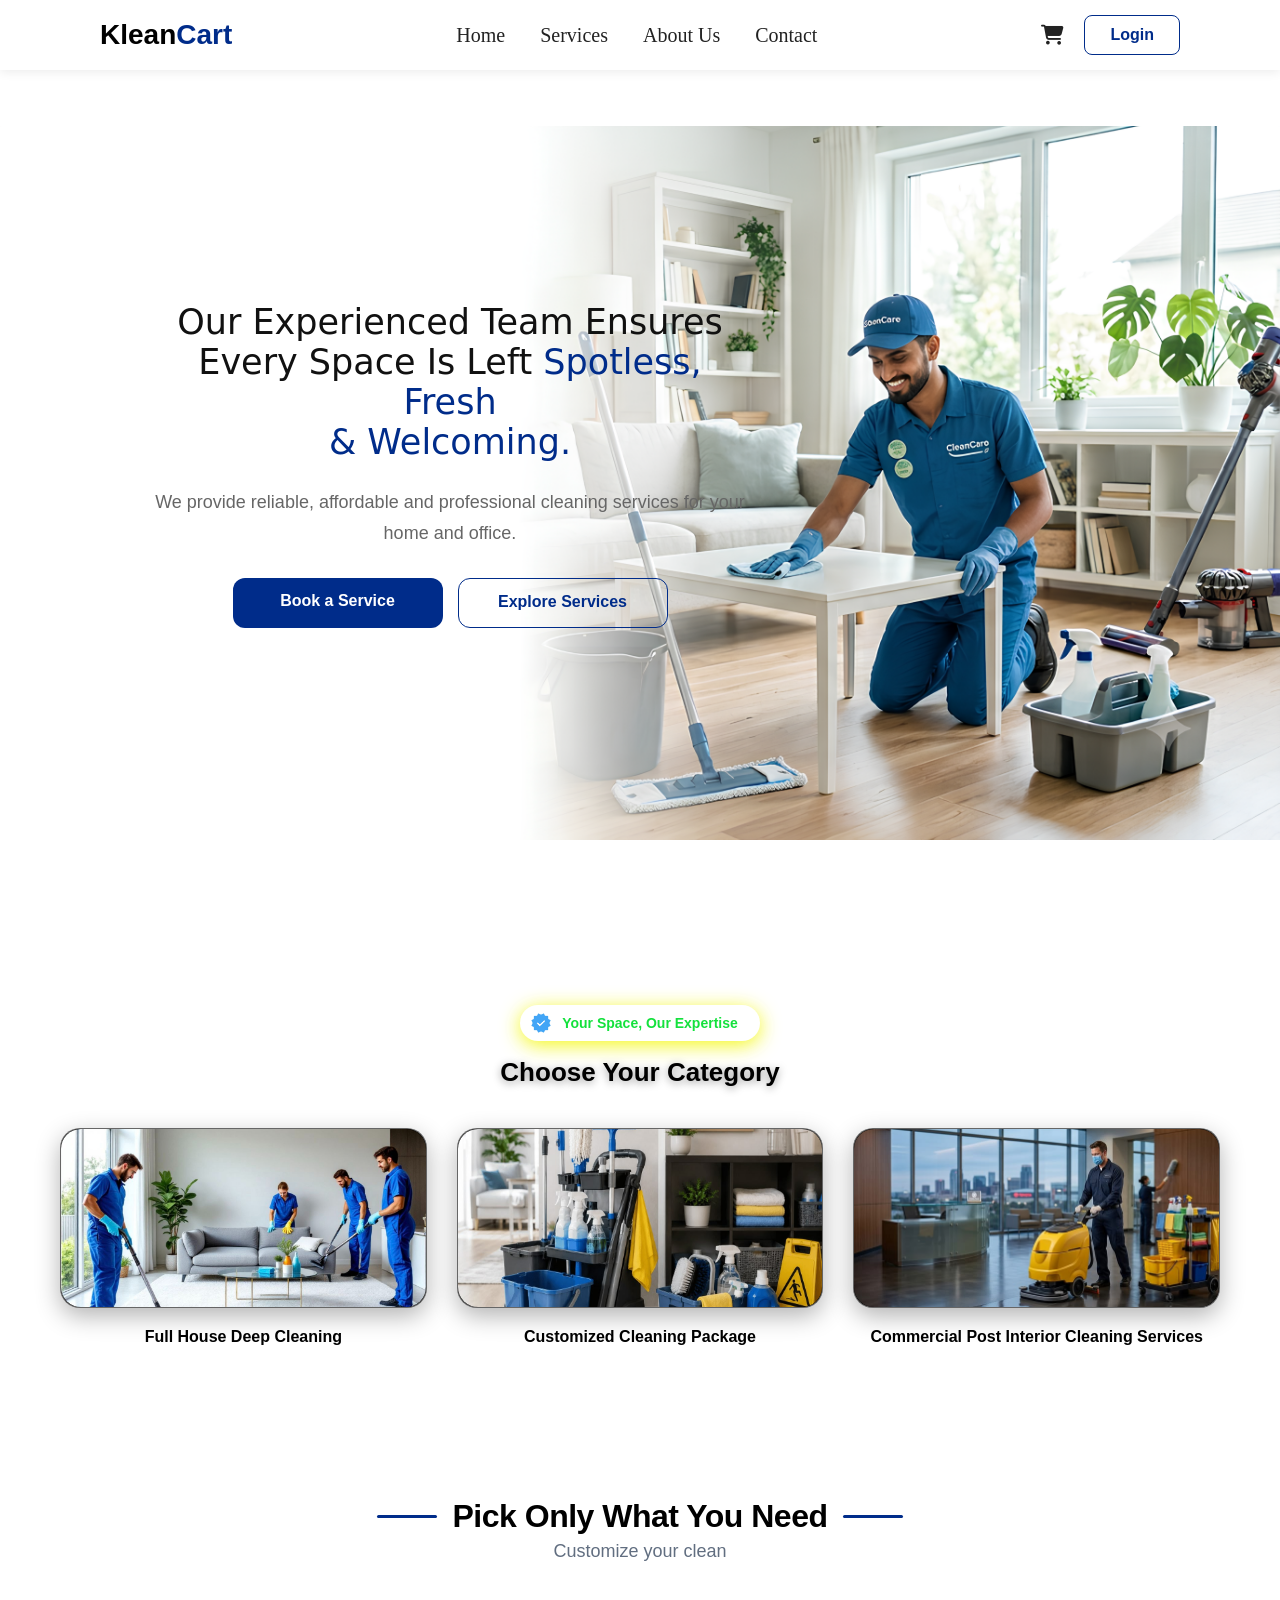
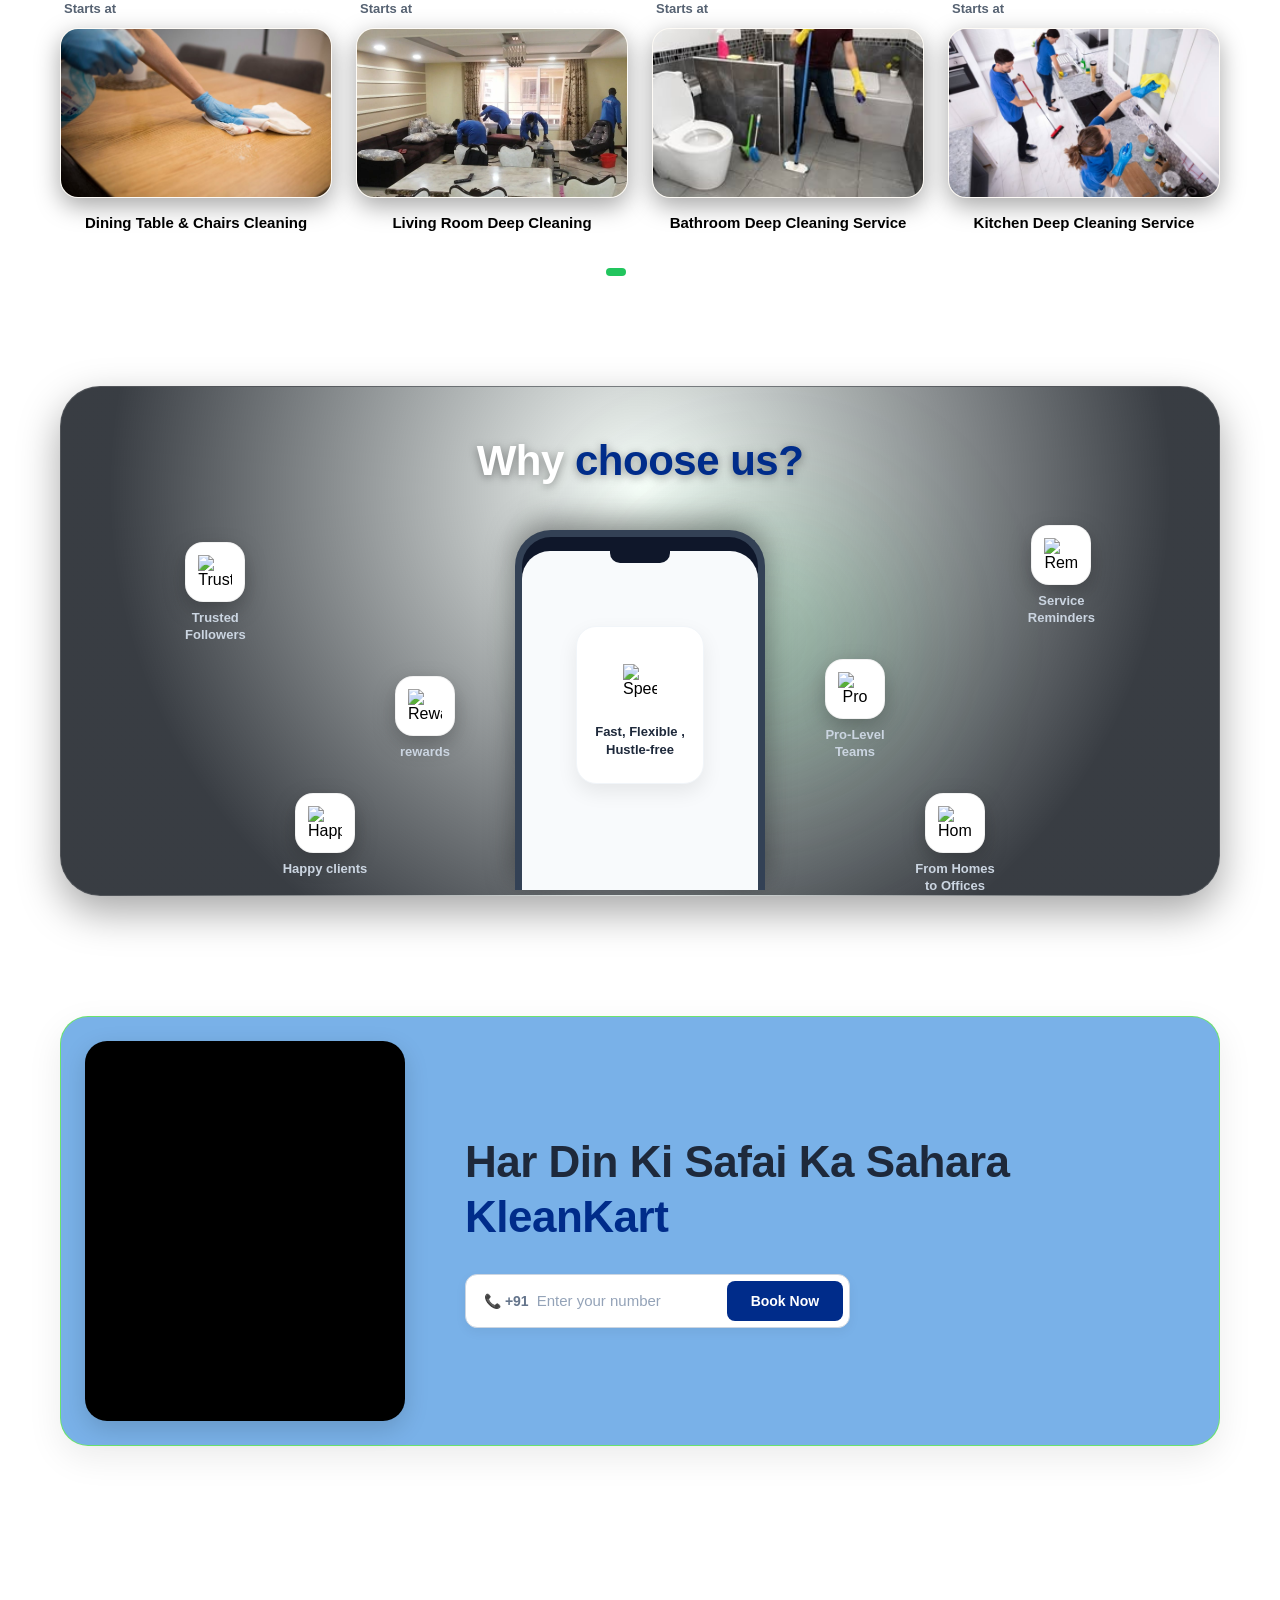
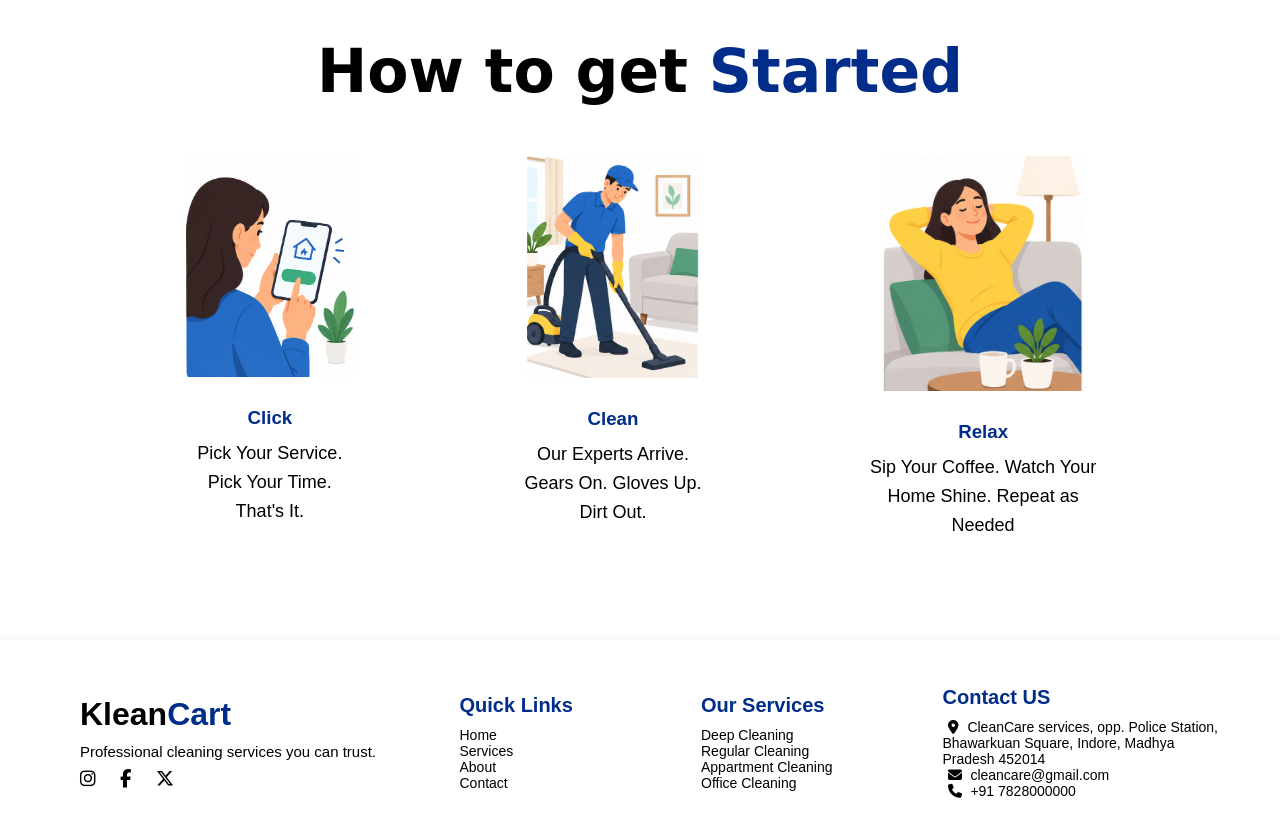
==== index.html @ 83149fca "Project" ====
<!DOCTYPE html>
<html lang="en">

<head>
    <meta charset="UTF-8">
    <meta name="viewport" content="width=device-width, initial-scale=1.0">
    <title>Cleaning Service</title>
    <link rel="stylesheet" href="header.css">
    <link rel="stylesheet" href="loginf.css">
    <link rel="stylesheet" href="hero.css">
    <link rel="stylesheet" href="more.css">
    <link rel="stylesheet" href="https://cdnjs.cloudflare.com/ajax/libs/font-awesome/6.5.2/css/all.min.css">
</head>

<body>
    <header>
        <div class="navbar">

            <a href="index.html">
                <div class="logo">Klean<span>Cart</span> </div>
            </a>


            <nav>
                <a href="#home">Home</a>
                <div class="services-menu">
                    <a href="#">Services</a>

                    <div class="dropdown">
                        <a href="services.html?category=fullhouse">Full House Deep Cleaning</a>
                        <a href="services.html?category=customized">Customised Cleaning Package</a>
                        <a href="services.html?category=commercial">Commercial Space Cleaning</a>
                    </div>
                </div>
                <a href="#">About Us</a>
                <a href="#why-choose">Contact</a>
            </nav>

            <div class="nav-right">
                <a href="cart.html" class="cart">
                    <i class="fa-solid fa-cart-shopping"></i>
                </a>
                <button class="nav-login" id="openLoginBtn" type="button">
                    Login
                </button>
            </div>
            <button class="menu-btn">
                <i class="fa-solid fa-bars"></i>
            </button>
        </div>
    </header>


    <main>
        <section class="hero" id="home">

            <div class="hero-content">
                <h1>
                    Our Experienced Team Ensures
                    <br>
                    Every Space Is Left <span>Spotless, Fresh
                        <br>& Welcoming.</span>
                </h1>

                <p class="hero-description">
                    We provide reliable, affordable and professional
                    cleaning services for your home and office.
                </p>

                <div class="hero-buttons">
                    <a href="#pick-sec" class="primary-btn"> Book a Service </a>
                    <a href="#" class="secondary-btn"> Explore Services </a>
                </div>
            </div>

            <!-- <div class="hero-image">
                <img src="Photos/herof.jpg.jpeg" alt="Professional cleaning service">
            </div> -->
        </section>

        <!-- Choose category -->
        <section class="category-sec container">
            <!-- badge -->
            <div class="badge">
                <img src="image.png" alt="Verified Badge" class="badge-icon-img">
                <span>Your Space, Our Expertise</span>
            </div>

            <h3 class="subtitle">Choose Your Category</h3>
            <!-- category items -->
            <div class="category-grid">

                <!-- Card 1 -->
                <a href="services.html" class="cat-card-link">
                    <div class="cat-card">
                        <div class="cat-media flex-center">
                            <img src="houseclean.jpg" alt="Full House Deep Cleaning">
                        </div>
                        <h4>Full House Deep Cleaning</h4>

                    </div>
                </a>

                <!-- Card 2 -->
                <a href="services.html?category=customized" class="cat-card-link">
                    <div class="cat-card">
                        <div class="cat-media flex-center">
                            <img src="cleaningpackage.jpg" alt="Customized Cleaning Package">
                        </div>
                        <h4>Customized Cleaning Package</h4>
                    </div>
                </a>


                <!-- Card 3 -->
                <a href="services.html?category=commercial" class="cat-card-link">
                    <div class="cat-card">
                        <div class="cat-media flex-center">
                            <img src="commercial cleaning.jpg" alt="Commercial Post Interior Cleaning Services">
                        </div>
                        <h4>Commercial Post Interior Cleaning Services</h4>
                    </div>
            </div>
            </a>
        </section>

        <section class="pick-section" id="pick-sec">
            <!-- Header with Green Lines -->
            <div class="pick-title-wrapper">
                <span class="green-line"></span>
                <h2>Pick Only What You Need</h2>
                <span class="green-line"></span>
            </div>
            <p class="pick-subtitle">Customize your clean</p>

            <!-- 4 Cards Row (Fixed Grid) -->
            <div class="pick-cards-container">
                <!-- Card 1 -->
                <div class="pick-box">
                    <div class="pick-price-row">
                        <span class="starts-text">Starts at</span>
                        <span class="price-val">₹ 250.00</span>
                    </div>
                    <div class="pick-thumb">
                        <img src="dining table clean.jpg" alt="Dining Table & Chairs Cleaning">
                    </div>
                    <h4>Dining Table &amp; Chairs Cleaning</h4>
                </div>

                <!-- Card 2 -->
                <div class="pick-box">
                    <div class="pick-price-row">
                        <span class="starts-text">Starts at</span>
                        <span class="price-val">₹ 1099.00</span>
                    </div>
                    <div class="pick-thumb">
                        <img src="Living room Deep Cleaning (Only For Flats).jpg" alt="Living Room Deep Cleaning">
                    </div>
                    <h4>Living Room Deep Cleaning</h4>
                </div>

                <!-- Card 3 -->
                <div class="pick-box">
                    <div class="pick-price-row">
                        <span class="starts-text">Starts at</span>
                        <span class="price-val">₹ 499.00</span>
                    </div>
                    <div class="pick-thumb">
                        <img src="Bathroom Deep Cleaning Service.jpg" alt="Bathroom Deep Cleaning">
                    </div>
                    <h4>Bathroom Deep Cleaning Service</h4>
                </div>

                <!-- Card 4 -->
                <div class="pick-box">
                    <div class="pick-price-row">
                        <span class="starts-text">Starts at</span>
                        <span class="price-val">₹ 1249.00</span>
                    </div>
                    <div class="pick-thumb">
                        <img src="Kitchen Deep Cleaning Service.jpg" alt="Kitchen Deep Cleaning">
                    </div>
                    <h4>Kitchen Deep Cleaning Service</h4>
                </div>

            </div>

            <!-- Center Pagination Dots -->
            <div class="pick-pagination">
                <span class="p-dot active"></span>
                <span class="p-dot"></span>
                <span class="p-dot"></span>
                <span class="p-dot"></span>
            </div>
        </section>
        <!-- Service Selection Popup -->

        <div class="service-card-back" id="serviceModal">
            <div class="service-modal">

                <button class="card-close" id="closeServiceModal" aria-label="Close popup">
                    &times;
                </button>

                <h2 id="modalServiceTitle">Service Name</h2>

                <div class="service-options" id="serviceOptions">
                    <!-- Options will be added using JavaScript -->
                </div>

            </div>
        </div>
        
        <!-- SECTION WHY CHOOSE US -->
        <section class="why-choose-sec container">
            <div class="why-arch-box">
                <!-- Main Heading -->
                <h2 class="why-title">Why <span class="green-txt">choose us?</span></h2>

                <!-- Interactive Showcase Area -->
                <div class="why-display-wrapper">
                    <!-- Left Side Floating Items -->
                    <div class="why-side left-side">
                        <div class="feature-pill pos-l1">
                            <div class="icon-sq">
                                <img src="https://img.icons8.com/color/96/guarantee.png" alt="Trusted">
                            </div>
                            <span>Trusted<br>Followers</span>
                        </div>

                        <div class="feature-pill pos-l2">
                            <div class="icon-sq">
                                <img src="https://img.icons8.com/color/96/gift.png" alt="Rewards">
                            </div>
                            <span>rewards</span>
                        </div>

                        <div class="feature-pill pos-l3">
                            <div class="icon-sq">
                                <img src="https://img.icons8.com/color/96/happy.png" alt="Happy Clients">
                            </div>
                            <span>Happy clients</span>
                        </div>
                    </div>

                    <!-- Center Phone Mockup -->
                    <div class="center-phone-mockup">
                        <div class="phone-screen">
                            <div class="phone-notch"></div>
                            <div class="phone-inner-card">
                                <div class="icon-sq center-ico">
                                    <img src="https://img.icons8.com/color/96/timer.png" alt="Speed">
                                </div>
                                <p class="phone-card-txt">Fast, Flexible ,<br>Hustle-free</p>
                            </div>
                        </div>
                    </div>

                    <!-- Right Side Floating Items -->
                    <div class="why-side right-side">
                        <div class="feature-pill pos-r1">
                            <div class="icon-sq">
                                <img src="https://img.icons8.com/color/96/alarm.png" alt="Reminders">
                            </div>
                            <span>Service<br>Reminders</span>
                        </div>

                        <div class="feature-pill pos-r2">
                            <div class="icon-sq">
                                <img src="https://img.icons8.com/color/96/conference-call.png" alt="Pro Teams">
                            </div>
                            <span>Pro-Level<br>Teams</span>
                        </div>

                        <div class="feature-pill pos-r3">
                            <div class="icon-sq">
                                <img src="https://img.icons8.com/color/96/company.png" alt="Homes & Offices">
                            </div>
                            <span>From Homes<br>to Offices</span>
                        </div>
                    </div>
                </div>
            </div>
        </section>

        <section class="lead-banner-sec container">
            <div class="lead-card" id="why-choose">
                <!-- Left Video / Media Box -->
                <div class="lead-video-box">
                    <!-- Video tag ready: apna video link 'src' me daal dena -->
                    <video class="lead-video" autoplay loop muted playsinline>
                        <source src="deep clean video.mp4" type="video/mp4">
                    </video>

                </div>

                <!-- Right Content & Form -->
                <div class="lead-content">
                    <h2 class="lead-heading">
                        Har Din Ki Safai Ka Sahara<br>
                        <span class="brand-highlight">KleanKart</span>
                    </h2>

                    <!-- Phone Number Input Bar -->
                    <form class="lead-phone-form" onsubmit="event.preventDefault();">
                        <div class="input-wrap">
                            <span class="phone-prefix">📞 +91</span>
                            <input type="tel" placeholder="Enter your number" maxlength="10" required>
                        </div>
                        <button type="submit" class="lead-book-btn">Book Now</button>
                    </form>
                </div>
            </div>
        </section>

        <section class="demo">
            <div class="demo-head">
                <h2>How to get <span>Started</span></h2>
            </div>

            <div class="demo-imgs">
                <div class="demo-card">
                    <div class="demo-img">
                        <img src="Photos/demo-image1.png" alt="Click">
                    </div>
                    <h3>
                        Click
                    </h3>
                    <p>Pick Your Service. Pick Your Time. That's It.</p>
                </div>

                <div class="demo-card">
                    <div class="demo-img">
                        <img src="Photos/demo-image2.png" alt="Klean">
                    </div>

                    <h3>Clean</h3>
                    <p>Our Experts Arrive. Gears On. Gloves Up. Dirt Out.</p>
                </div>

                <div class="demo-card">
                    <div class="demo-img">
                        <img src="Photos/demo-image3.png" alt="Relax">
                    </div>

                    <h3>Relax</h3>
                    <p>Sip Your Coffee. Watch Your Home Shine. Repeat as Needed</p>
                </div>
            </div>
        </section>
    </main>

    <footer id="footer">
        <div class="par-log">
            <div class="logo">Klean<span>Cart</span></div>
            <p>Professional cleaning services you can trust.</p>

            <i class="fa-brands fa-instagram"></i>
            <i class="fa-brands fa-facebook-f"></i>
            <i class="fa-brands fa-x-twitter"></i>
        </div>

        <div class="quick-links">
            <h3>Quick Links</h3>
            <ul class="footer-links">
                <li ><a href="#home">Home</a></li>
                <li><a href="#services">Services</a></li>
                <li><a href="#about">About</a></li>
                <li><a href="#why-choose">Contact</a></li>
            </ul>
        </div>
        <div class="our-services">
            <h3>Our Services</h3>
            <ul class="footer-links">
                <li><a href="#deepcleaning">Deep Cleaning</a></li>
                <li><a href="#Regular">Regular Cleaning</a></li>
                <li><a href="#appartment">Appartment Cleaning</a></li>
                <li><a href="#office">Office Cleaning</a></li>
            </ul>
        </div>
        <div class="contact-us">
            <h3>Contact US</h3>
            <p></p>
            <ul class="footer-links">
                <li> <i class="fa-solid fa-location-dot"></i> CleanCare services, opp. Police Station,
                    Bhawarkuan Square, Indore, Madhya Pradesh 452014</li>
                <li> <i class="fa-solid fa-envelope"></i> cleancare@gmail.com</li>

                <li> <i class="fa-solid fa-phone"></i> +91 7828000000</li>
            </ul>

        </div>
    </footer>

    <!-- LOGIN WINDOW WILL BE LOADED HERE -->
    <div id="loginContainer"></div>

    <script src="script.js
    "></script>
    <!-- LOGIN JAVASCRIPT -->
    <script>

        const openLoginBtn =
            document.getElementById("openLoginBtn");

        const loginContainer =
            document.getElementById("loginContainer");


        // LOAD LOGIN HTML
        fetch("loginf.html")
            .then(response => response.text())
            .then(data => {

                loginContainer.innerHTML = data;

                setupLogin();

            })
            .catch(error => {

                console.error(
                    "Error loading login:",
                    error
                );

            });


        // LOGIN FUNCTIONS
        function setupLogin() {

            const loginOverlay =
                document.getElementById("loginOverlay");

            const loginPopup =
                document.getElementById("loginPopup");

            const closeLoginBtn =
                document.getElementById("closeLoginBtn");


            // OPEN LOGIN
            openLoginBtn.addEventListener("click", function () {

                loginOverlay.style.display = "block";

                loginPopup.style.display = "block";

            });

            // CLOSE LOGIN
            closeLoginBtn.addEventListener("click", function () {

                loginOverlay.style.display = "none";

                loginPopup.style.display = "none";

            });

            // CLICK OUTSIDE TO CLOSE
            loginOverlay.addEventListener("click", function () {

                loginOverlay.style.display = "none";

                loginPopup.style.display = "none";

            });

        }

    </script>

    <script src="servicescard.js"></script>
</body>

</html>
---- header.css ----
* {
    padding: 0px;
    margin: 0px;
    box-sizing: border-box;
}
a {
    text-decoration: none;
}
body {
    font-family: sans-serif;
    background-color: white;
}
html {
    scroll-behavior: smooth;
}

main {
    margin-top: 70px;
}
.navbar {
    position: fixed;
    top: 0;
    width: 100%;
    height: 70px;
    display: flex;
    justify-content: space-between;
    align-items:center;
    font-size: 1.25rem;
    padding: 0 100px;
    box-shadow: 0 2px 10px rgba(0, 0, 0, 0.08);
    z-index: 1000;
    background-color: white;
}
.logo span {
    color: #002c8a;
}

nav {
    display: flex;
    gap: 35px;
}

.logo {
    color: black;
    font-size: 1.75rem;
    font-weight: bold;
}

nav a, .login {
    text-decoration: none;
    color: #222;
    font-family: calibri;
    font-weight: 500;
}

.nav-right {
    display: flex;
    gap: 20px;
    text-decoration: none;
    align-items: center;
}


.services-menu {
    position: relative;
}

.services-menu>a {
    display: block;
}

.dropdown {
    position: absolute;
    top: 100%;
    left: 0;
    width: 200px;
    background-color: white;
    padding: 10px 0;
    box-shadow: 0 5px 15px rgba(0, 0, 0, 0.15);
    border-radius: 6px;
    display: none;
    z-index: 100;
}

.dropdown a {
    display: block;
    padding: 10px 15px;
    color: #222;
    text-decoration: none;
}

.dropdown a:hover {
    background-color: #f5f5f5;
}

.services-menu:hover .dropdown {
    display: block;
}

.cart {
    position: relative;
    text-decoration: none;
    color: #222;
    font-size: 20px;
    display: flex;
    align-items: center;
}

.menu-btn {
    display: none;
    border: none;
    background: none;
    font-size: 24px;
    cursor: pointer;
}

.mobile-menu {
    display: none;
}

.mobile-menu.active {
    display: flex;
}

@media (max-width: 768px) {

    .navbar {
        padding: 0 5%;
    }

    nav,
    .nav-right {
        display: none;
    }

    .menu-btn {
        display: block;
    }
    
    .mobile-menu {
        display: none;
        flex-direction: column;
        gap: 0;
        padding: 10px 5% 25px;
        background-color: white;
    }

    .mobile-menu.active {
        display: flex;
    }

    .mobile-menu a {
        text-decoration: none;
        color: #222;
        font-size: 16px;
        padding: 12px 0;
    }

    .mobile-book-btn {
        background-color: #16a085;
        color: white !important;
        padding: 12px 20px !important;
        border-radius: 6px;
        text-align: center;
        margin-top: 8px;
    }
}

.nav-login {
    padding: 10px 25px;

    border: 1px solid #002c8a;

    border-radius: 8px;

    background: transparent;

    color: #002c8a;

    font-size: 16px;

    font-weight: 600;

    cursor: pointer;
}

.nav-login:hover {
    background: #002c8a;
    color: white;
}
---- loginf.css ----
.login-overlay {
    position: fixed;
    top: 0;
    left: 0;
    width: 100%;
    height: 100%;
    background: rgba(0, 0, 0, 0.40);
    display: none;
    z-index: 9998;
}

.login-popup {
    position: fixed;
    top: 50%;
    left: 50%;
    transform: translate(-50%, -50%);
    width: 400px;
    max-width: calc(100% - 30px);
    padding: 35px;
    background: #ffffff;
    border-radius: 18px;
    box-shadow: 0 25px 70px rgba(0, 0, 0, 0.35);
    display: none;
    z-index: 9999;
    box-sizing: border-box;
}


.login-close {
    position: absolute;
    top: 12px;
    right: 16px;
    width: 35px;
    height: 35px;
    border: none;
    background: transparent;
    color: #777;
    font-size: 30px;
    line-height: 35px;
    cursor: pointer;
}

.login-close:hover {
    color: #111;
}

.login-title {
    text-align: center;
    margin-bottom: 25px;
}

.login-title h2 {
    margin: 0 0 8px;
    color: #132330;
    font-size: 28px;
}

.login-title p {
    margin: 0;
    color: #777;
    font-size: 14px;
}

.login-field {
    margin-bottom: 18px;
}

.login-field label {
    display: block;
    margin-bottom: 7px;
    color: #263746;
    font-size: 14px;
    font-weight: 600;
}

.login-field input {
    width: 100%;
    box-sizing: border-box;
    padding: 13px 14px;
    border: 1px solid #d9dfe3;
    border-radius: 8px;
    background: #ffffff;
    color: #222;
    font-size: 15px;
    outline: none;
}

.login-field input:focus {
    border-color: #002c8a;
    box-shadow: 0 0 0 3px rgba(25, 169, 116, 0.12);
}

.login-options {
    display: flex;
    justify-content: space-between;
    align-items: center;
    margin-bottom: 22px;
    font-size: 13px;
}

.login-options label {
    color: #555;
}

.login-options a {
    color: #002c8a;
    text-decoration: none;
}

.login-options a:hover {
    text-decoration: underline;
}

.login-submit {
    width: 100%;
    padding: 13px;
    border: none;
    border-radius: 8px;
    background: #002c8a;
    color: white;
    font-size: 16px;
    font-weight: 600;
    cursor: pointer;
    transition: 0.2s;
}

.login-submit:hover {
    background: #002c8a;
    transform: translateY(-1px);
}

.login-signup {
    margin-top: 22px;
    text-align: center;
    color: #777;
    font-size: 14px;
}

.login-signup a {
    color: #002c8a;
    font-weight: 600;
    text-decoration: none;
}

.login-signup a:hover {
    text-decoration: underline;
}

@media (max-width: 500px) {
    .login-popup {
        width: calc(100% - 30px);
        padding: 30px 25px;
    }

    .login-title h2 {
        font-size: 24px;
    }

    .login-options {
        flex-direction: column;
        align-items: flex-start;
        gap: 10px;
    }
}
---- hero.css ----
.hero {
    min-height: calc(100vh - 75px);
    display: flex;
    align-items: center;
    justify-content: left;
    padding: 0;
    padding-left: 150px;
    gap: 50px;

    scroll-margin-top: 70px;
    background-image: url("homebg.png");
    background-repeat: no-repeat;
    background-position: right;
    background-size: contain
}

.hero-content {
    flex: 1;
    max-width: 600px;
}


.hero h1 {
    font-size: 35px;
    font-weight:500;
    color: #111;
    margin-bottom: 25px;
    font-family: Manrope, system-ui, -apple-system, sans-serif;
    text-align: center;
}

.hero h1 span {
    display: inline;
    color:#002c8a
}

.hero-description {
    font-size: 18px;
    line-height: 1.7;
    color: #666;
    text-align: center;
    margin-bottom: 30px;
}

.hero-buttons {
    display: flex;
    gap: 15px;
    margin-bottom: 35px;
    justify-content: center;
}

.primary-btn {
    text-decoration: none;
    background-color: #002c8a;
    color: white;
    padding: 14px 25px;
    border-radius: 12px;
    font-weight: 600;
    width: 210px;
    height: 50px;
    text-align: center;
}

.secondary-btn {
    text-decoration: none;
    color: #002c8a;
    border: 1px solid #002c8a;
    padding: 14px 25px;
    border-radius: 12px;
    font-weight: 600;
    width: 210px;
    height: 50px;
    text-align: center;
}

.primary-btn:hover {
    background-color: #234a9e;;
}



.hero-image img {
    width: 100%;
    height: 600px;
    object-fit:contain;
    border-radius: 20px;
}

/* Category section */
.category-sec {
    text-align: center;
    margin: 110px auto 120px auto;
    max-width: 1200px;
    padding: 0 20px;
}
/* Yellow Badge */
.badge{
    display: inline-flex;
    align-items: center;
    gap: 10px;
    background-color: linear-gradient(135deg, #ffea9f, #ffd54f);
    color: #13e13c;
    font-size: 14px;
    font-weight: 800;
    padding: 7px 22px 7px 10px;
    border-radius: 40px;
    margin-bottom: 16px;
    box-shadow: 0 4px 20px rgba(243, 247, 7, 0.938);
    transition: transform 0.25s var(--smooth-bezier);
    cursor: default;
}
/* .badge:hover{
    transform: translateY(-3px);
} */
.badge-icon-img{
    display: inline-flex;
    justify-content: center;
    align-items: center;
    width: 22px;
    height: 22px;
    background-color: #1b633e;
    color: #ffffff;
    border-radius: 50%;
    font-size: 12px;
    font-weight: 900;
}

.subtitle{
    font-size: 26px;
    font-weight: 700;
    color: black;
    margin-bottom: 40px;
    text-shadow: 0 2px 8px rgba(0, 0, 0, 0.4);
}

/* Grid Layout (3 Equal Columns) */
.category-grid{
    display: grid;
    grid-template-columns:repeat(3, 1fr);
    gap: 30px;
}
.cat-card{
    cursor: pointer;
    text-align: center;
    transition: transform 0.35s cubic-bezier(0.25, 1, 0.5, 1);
}

/* Rounded Box for Icon */
.cat-media{
    width: 100%;
    height: 180px;
    background: #000000; /* Soft warm background like original site */
    border-radius: 20px;
    display: flex;
    align-items: center;
    justify-content: center;
    border: 1px solid rgba(255, 255, 255, 0.4);
    box-shadow: 0 8px 24px rgba(0, 0, 0, 0.3);
    transition: all 0.35s cubic-bezier(0.25, 1, 0.5, 1);
}
.cat-media img {
    width: 100%;
    height: 100%;
    object-fit: cover;          /* Pura box fill hoga */
    object-position: center;
    border-radius: 20px;
    display: block;
    transition: transform 0.4s cubic-bezier(0.25, 1, 0.5, 1);
}

/* Category Hover Effects */
.cat-card:hover .cat-media {
    transform: translateY(-8px);
    background: var(--glass-card-hover);
    border-color: var(--glass-border-hover);
    box-shadow: var(--shadow-dark), var(--shadow-glow);
}
.cat-card:hover .cat-media img {
    transform: scale(1.12);
}
.cat-card h4 {
    margin-top: 18px;
    font-size: 16px;
    font-weight: 700;
    color: black;
    line-height: 1.4;
    transition: color 0.25s ease;
}

.cat-card:hover h4 {
    color: var(--primary-green);
}
@media (max-width: 850px) {
    .category-grid {
        grid-template-columns: 1fr;
        max-width: 380px;
        margin: 0 auto;
    }
}


/* Pick What You Need */
.pick-section {
    max-width: 1200px;
    /* margin: 100px auto 80px auto; */
    margin: 150px auto 110px auto;
    padding: 0 20px;
    text-align: center;
}

/* Title with centered green lines */
.pick-title-wrapper {
    display: flex;
    justify-content: center;
    align-items: center;
    gap: 16px;
}

.pick-title-wrapper h2 {
    font-size: 32px;
    font-weight: 600;
    color: black;
    letter-spacing: -0.5px;
    white-space: nowrap;
}

.green-line {
    display: inline-block;
    width: 60px;
    height: 3px;
    background-color: #002c8a;
    border-radius: 4px;
}

.pick-subtitle {
    font-size: 18px;
    color: #616e80;
    margin-top: 6px;
    margin-bottom: 35px;
}

/* 4 Cards Grid - No Stretching */
.pick-cards-container {
    display: grid;
    grid-template-columns: repeat(4, 1fr); /* 4 barabar columns */
    gap: 24px;
    align-items: start;
}

.pick-box {
    text-align: center;
    cursor: pointer;
    transition: transform 0.3s cubic-bezier(0.25, 1, 0.5, 1);
}

.pick-box:hover {
    transform: translateY(-6px);
}

/* Top Price Row */
.pick-price-row {
    display: flex;
    justify-content: space-between;
    align-items: baseline;
    padding: 0 4px 10px 4px;
}

.starts-text {
    font-size: 13px;
    color: #566272;
    font-weight: 700;
}

.price-val {
    font-size: 17px;
    font-weight: 800;
    color: #ffffff;
}

/* Warm Off-White Rounded Thumb Box (Reference Photo Jaisa) */
.pick-thumb {
    width: 100%;
    height: 170px;
    background: #fdfaf3; /* Original warm background */
    border-radius: 18px;
    overflow: hidden;
    display: flex;
    align-items: center;
    justify-content: center;
    box-shadow: 0 8px 24px rgba(0, 0, 0, 0.35);
    border: 1px solid rgba(255, 255, 255, 0.2);
}

.pick-thumb img {
    width: 100%;
    height: 100%;
    object-fit: cover;
    object-position: center;
    display: block;
    transition: transform 0.35s ease;
}

.pick-box:hover .pick-thumb img {
    transform: scale(1.06);
}

/* Title text */
.pick-box h4 {
    margin-top: 14px;
    font-size: 15px;
    font-weight: 600;
    color: black;
    line-height: 1.4;
    transition: color 0.2s ease;
}

.pick-box:hover h4 {
    color: black;
}

/* Pagination Dots */
.pick-pagination {
    display: flex;
    justify-content: center;
    align-items: center;
    gap: 8px;
    margin-top: 35px;
}

.p-dot {
    width: 8px;
    height: 8px;
    background-color: rgba(255, 255, 255, 0.3);
    border-radius: 50%;
    cursor: pointer;
}

.p-dot.active {
    background-color: #22c55e;
    width: 20px;
    border-radius: 10px;
}

/* Responsive */
@media (max-width: 992px) {
    .pick-cards-container {
        grid-template-columns: repeat(2, 1fr);
        gap: 20px;
    }
}

@media (max-width: 550px) {
    .pick-cards-container {
        grid-template-columns: 1fr;
        max-width: 320px;
        margin: 0 auto;
    }
    .pick-title-wrapper h2 {
        font-size: 22px;
    }
    .green-line {
        width: 35px;
    }
}
/* Service Selection Popup */
.service-card-back {
    position: fixed;
    inset: 0;
    background: rgba(0, 0, 0, 0.40);
    display: none;
    justify-content: center;
    align-items: center;
    padding: 20px;
    z-index: 9999;
}

.service-card-back.show {
    display: flex;
}

.service-modal {
    position: relative;
    width: 100%;
    max-width: 440px;
    max-height: 85vh;
    overflow-y: auto;
    background: #ffffff;
    border-radius: 20px;
    padding: 26px 25px 25px;
    box-shadow: 0 15px 40px rgba(0, 0, 0, 0.18);
}

.service-modal h2 {
    text-align: center;
    font-size: 25px;
    font-weight: 600;
    color: #111827;
    margin: 0 35px 22px;
}

.card-close {
    position: fixed;
    /* JavaScript will position the close button
       relative to the popup instead */
    background: #ffffff;
    border: none;
    color: #111827;
    font-size: 30px;
    width: 48px;
    height: 48px;
    border-radius: 50%;
    cursor: pointer;
}

.service-modal .card-close {
    position: absolute;
    top: 12px;
    right: 14px;
    background: transparent;
    width: 35px;
    height: 35px;
    font-size: 28px;
}

.service-options {
    display: flex;
    flex-direction: column;
    gap: 14px;
}

.service-option {
    display: flex;
    align-items: center;
    justify-content: space-between;
    gap: 15px;
    padding: 20px;
    border: 1px solid #dbe4ef;
    border-radius: 16px;
    text-align: left;
}

.service-option-info h3 {
    margin: 0 0 7px;
    font-size: 18px;
    color: #111827;
}

.service-option-info p {
    margin: 0;
    font-size: 17px;
    font-weight: 700;
    color: #374151;
}

.service-option-actions {
    display: flex;
    gap: 10px;
}

.service-option-actions button {
    border: none;
    background: #002c8a;
    color: white;
    padding: 10px 20px;
    font-size: 16px;
    border-radius: 12px;
    cursor: pointer;
}

.service-option-actions button:hover {
    background: #234a9e;
}

@media (max-width: 550px) {
    .service-modal {
        padding: 24px 14px 16px;
    }

    .service-modal h2 {
        font-size: 21px;
        margin: 0 30px 20px;
    }

    .service-option {
        padding: 14px;
        gap: 10px;
    }

    .service-option-info h3 {
        font-size: 15px;
    }

    .service-option-info p {
        font-size: 15px;
    }

    .service-option-actions {
        gap: 6px;
    }

    .service-option-actions button {
        padding: 9px 12px;
        font-size: 14px;
    }
}


.quantity-controls {
    display: flex;
    align-items: center;
    gap: 10px;
}

.quantity-controls button, .done-service {
    padding: 8px 12px;
    cursor: pointer;
}

.quantity-controls {
    display: flex;
    align-items: center;
    gap: 8px;
}

.quantity-controls button {
    border: none;
    border-radius: 8px;
    padding: 8px 10px;
    cursor: pointer;
}

.quantity-controls span {
    min-width: 20px;
    text-align: center;
}

.done-service {
    background: #19763b;
    color: white;
}
---- more.css ----
#why-choose {
    scroll-margin-top: 130px;
}

.why-choose-sec {
    max-width: 1200px;
    margin: 70px auto 120px;
    padding: 0 20px;
}

.why-arch-box {
    position: relative;
    isolation: isolate;
    overflow: hidden;
    padding: 50px 20px 0;
    text-align: center;
    border: 1px solid rgba(255, 255, 255, 0.12);
    border-radius: 40px;
    background: radial-gradient(
        circle at 50% 20%,
        rgba(220, 252, 231, 0.16) 0%,
        rgba(22, 27, 34, 0.85) 75%
    );
    box-shadow: 0 16px 40px rgba(0, 0, 0, 0.35);
    backdrop-filter: blur(12px);
}

/* Animated green background glow */

.why-arch-box::before {
    content: "";
    position: absolute;
    z-index: -1;
    width: 250px;
    height: 250px;
    top: 25%;
    left: 50%;
    border-radius: 50%;
    background: rgba(34, 197, 94, 0.18);
    filter: blur(80px);
    pointer-events: none;
    animation: glowMove 5s ease-in-out infinite alternate;
}

@keyframes glowMove {
    from {
        opacity: 0.3;
        transform: translate(-70%, -10%);
    }

    to {
        opacity: 0.9;
        transform: translate(10%, 10%);
    }
}

/* Heading */

.why-title {
    position: relative;
    z-index: 1;
    margin: 0 0 40px;
    color: #ffffff;
    font-size: 42px;
    font-weight: 800;
    letter-spacing: -0.5px;
    text-shadow: 0 2px 10px rgba(0, 0, 0, 0.4);
    animation: titleEntrance 0.8s ease-out both;
}

.green-txt {
    color: #002c8a;
}

@keyframes titleEntrance {
    from {
        opacity: 0;
        transform: translateY(-20px);
    }

    to {
        opacity: 1;
        transform: translateY(0);
    }
}

/* Main three-column layout */

.why-display-wrapper {
    position: relative;
    z-index: 1;
    display: flex;
    justify-content: center;
    align-items: center;
    gap: 30px;
    max-width: 950px;
    margin: 0 auto;
}

/* Left and right feature columns */

.why-side {
    flex: 1;
    display: flex;
    flex-direction: column;
    gap: 32px;
}

/* Feature cards */

.feature-pill {
    display: flex;
    flex-direction: column;
    align-items: center;
    text-align: center;
    cursor: default;
    opacity: 0;
    animation: featureEntrance 0.8s ease-out forwards;
    transition: transform 0.3s ease;
}

@keyframes featureEntrance {
    from {
        opacity: 0;
        transform: translateY(25px);
    }

    to {
        opacity: 1;
        transform: translateY(0);
    }
}

/* Staggered entrance */

.left-side .pos-l1 {
    align-self: flex-start;
    margin-left: 20px;
    animation-delay: 0.2s;
}

.left-side .pos-l2 {
    align-self: flex-end;
    margin-right: 30px;
    animation-delay: 0.4s;
}

.left-side .pos-l3 {
    align-self: center;
    animation-delay: 0.6s;
}

.right-side .pos-r1 {
    align-self: flex-end;
    margin-right: 20px;
    animation-delay: 0.3s;
}

.right-side .pos-r2 {
    align-self: flex-start;
    margin-left: 30px;
    animation-delay: 0.5s;
}

.right-side .pos-r3 {
    align-self: center;
    animation-delay: 0.7s;
}

/* Feature icons */

.icon-sq {
    width: 60px;
    height: 60px;
    display: flex;
    align-items: center;
    justify-content: center;
    margin-bottom: 8px;
    border: 1px solid rgba(0, 0, 0, 0.05);
    border-radius: 18px;
    background: #ffffff;
    box-shadow: 0 8px 22px rgba(0, 0, 0, 0.25);
    transition:
        transform 0.3s ease,
        box-shadow 0.3s ease;
    animation: iconFloat 3s ease-in-out infinite;
}

.icon-sq img {
    width: 34px;
    height: 34px;
    object-fit: contain;
}

/* Offset the floating motion */

.feature-pill:nth-child(2) .icon-sq {
    animation-delay: 0.5s;
}

.feature-pill:nth-child(3) .icon-sq {
    animation-delay: 1s;
}

@keyframes iconFloat {
    0%, 100% {
        transform: translateY(0);
    }

    50% {
        transform: translateY(-5px);
    }
}

/* Feature text */

.feature-pill span {
    color: #cbd5e1;
    font-size: 13px;
    font-weight: 600;
    line-height: 1.3;
}

/* Hover effects */

.feature-pill:hover {
    transform: translateY(-5px);
}

.feature-pill:hover .icon-sq {
    transform: translateY(-3px) scale(1.12) rotate(-5deg);
    box-shadow: 0 10px 25px rgba(34, 197, 94, 0.25);
}

/* Center phone mockup */

.center-phone-mockup {
    position: relative;
    display: flex;
    justify-content: center;
    flex-shrink: 0;
    width: 250px;
    height: 360px;
    padding-top: 14px;
    overflow: hidden;
    border: 7px solid #334155;
    border-bottom: none;
    border-radius: 36px 36px 0 0;
    background: #0f172a;
    box-shadow: 0 -10px 30px rgba(0, 0, 0, 0.4);
    animation:
        phoneEntrance 1s ease-out both,
        phoneFloat 4s ease-in-out 1s infinite;
}

@keyframes phoneEntrance {
    from {
        opacity: 0;
        transform: translateY(40px) scale(0.9);
    }

    to {
        opacity: 1;
        transform: translateY(0) scale(1);
    }
}

@keyframes phoneFloat {
    0%, 100% {
        transform: translateY(0);
    }

    50% {
        transform: translateY(-10px);
    }
}

/* Phone screen */

.phone-screen {
    position: relative;
    display: flex;
    flex-direction: column;
    align-items: center;
    width: 100%;
    height: 100%;
    padding-top: 25px;
    border-radius: 28px 28px 0 0;
    background: #f8fafc;
}

/* Phone notch */

.phone-notch {
    position: absolute;
    top: 0;
    width: 60px;
    height: 12px;
    border-radius: 0 0 10px 10px;
    background: #0f172a;
}

/* Card inside phone */

.phone-inner-card {
    display: flex;
    flex-direction: column;
    align-items: center;
    margin-top: 50px;
    padding: 24px 18px;
    border: 1px solid #f1f5f9;
    border-radius: 20px;
    background: #ffffff;
    box-shadow: 0 8px 20px rgba(0, 0, 0, 0.08);
}

.center-ico {
    margin-bottom: 12px;
    border: none;
    background: transparent;
    box-shadow: none;
    animation: none;
}

.phone-card-txt {
    color: #1e293b;
    font-size: 13px;
    font-weight: 700;
    line-height: 1.4;
    text-align: center;
}

/* Tablet and mobile responsiveness */

@media (max-width: 820px) {
    .why-arch-box {
        padding: 40px 15px 0;
    }

    .why-title {
        font-size: 34px;
        margin-bottom: 30px;
    }

    .why-display-wrapper {
        flex-direction: column;
        gap: 35px;
    }

    .why-side {
        flex-direction: row;
        flex-wrap: wrap;
        justify-content: center;
        gap: 24px;
        width: 100%;
    }

    .left-side .pos-l1,
    .left-side .pos-l2,
    .left-side .pos-l3,
    .right-side .pos-r1,
    .right-side .pos-r2,
    .right-side .pos-r3 {
        align-self: auto;
        margin: 0;
    }

    .center-phone-mockup {
        width: 220px;
        height: 300px;
    }
}

/* Small mobile screens */

@media (max-width: 480px) {
    .why-choose-sec {
        margin: 45px auto 70px;
        padding: 0 12px;
    }

    .why-arch-box {
        padding: 35px 10px 0;
        border-radius: 28px;
    }

    .why-title {
        font-size: 29px;
    }

    .why-side {
        gap: 20px;
    }

    .feature-pill {
        min-width: 85px;
    }

    .icon-sq {
        width: 52px;
        height: 52px;
        border-radius: 15px;
    }

    .icon-sq img {
        width: 30px;
        height: 30px;
    }

    .feature-pill span {
        font-size: 12px;
    }
}

/* Accessibility: reduce motion when requested */

@media (prefers-reduced-motion: reduce) {
    .why-title,
    .feature-pill,
    .icon-sq,
    .center-phone-mockup,
    .why-arch-box::before {
        animation: none;
        opacity: 1;
    }

    .feature-pill,
    .icon-sq,
    .center-phone-mockup {
        transition: none;
    }
}

/* ========================================================
   LEAD & VIDEO BANNER STYLING
   ======================================================== */
.lead-banner-sec {
    margin: 60px auto 90px auto;
    max-width: 1200px;
    padding: 0 20px;
}

/* Outer Card Container */
.lead-card {
    display: flex !important;
    flex-direction: row !important;
    /* Left me video, right me text */
    justify-content: space-between;
    align-items: center;
    background: #79b1e8;
    /* border: 1px solid #3af941; */
    border-radius: 28px;
    padding: 24px;
    gap: 40px;
    box-shadow: 0 12px 35px rgba(0, 0, 0, 0.08);
    border: 1px solid rgba(104, 239, 80, 0.8);
}

/* Left Video Container (Yellow Rounded Background) */
.lead-video-box {
    flex: 0 0 320px;
    /* 320px width lock */
    width: 320px;
    height: 380px;
    border-radius: 22px;
    overflow: hidden;
    background: #000000;
    box-shadow: 0 8px 24px rgba(0, 0, 0, 0.15);
}

.lead-video {
    width: 100%;
    height: 100%;
    object-fit: cover;
    display: block;
    transition: transform 0.4s cubic-bezier(0.25, 1, 0.5, 1);
}

.lead-video-box:hover .lead-video {
    transform: scale(1.04);
}

/* Play Button Overlay */
.video-play-btn {
    position: absolute;
    top: 50%;
    left: 50%;
    transform: translate(-50%, -50%);
    width: 60px;
    height: 60px;
    background: rgba(0, 0, 0, 0.45);
    backdrop-filter: blur(4px);
    color: #ffffff;
    border-radius: 50%;
    box-shadow: 0 4px 16px rgba(0, 0, 0, 0.3);
    transition: all 0.3s cubic-bezier(0.25, 1, 0.5, 1);
}

.video-play-btn svg {
    margin-left: 3px;
    /* Play icon optical center adjustment */
}

.lead-video-box:hover .video-play-btn {
    background: rgba(34, 197, 94, 0.85);
    /* Hover par green glow */
    transform: translate(-50%, -50%) scale(1.1);
}

/* Right Content */
.lead-content {
    flex: 1;
    display: flex;
    flex-direction: column;
    justify-content: center;
    align-items: flex-start;
    padding-left: 20px;
}

.lead-heading {
    font-size: 44px;
    font-weight: 800;
    line-height: 1.25;
    color: #1e293b;
    margin-bottom: 30px;
    letter-spacing: -0.5px;
}

.brand-highlight {
    color: #002c8a;
    /* Brand Dark Green */
}

/* Phone Input Form */
.lead-phone-form {
    display: flex;
    align-items: center;
    background: #ffffff;
    border: 1px solid #cbd5e1;
    border-radius: 12px;
    padding: 6px;
    max-width: 440px;
    box-shadow: 0 4px 12px rgba(0, 0, 0, 0.05);
    transition: border-color 0.25s ease, box-shadow 0.25s ease;
}

.lead-phone-form:focus-within {
    border-color: #1b633e;
    box-shadow: 0 0 0 3px rgba(27, 99, 62, 0.15);
}

.input-wrap {
    display: flex;
    align-items: center;
    gap: 8px;
    padding-left: 12px;
    flex: 1;
}

.phone-prefix {
    font-size: 14px;
    font-weight: 600;
    color: #64748b;
    white-space: nowrap;
}

.input-wrap input {
    border: none;
    outline: none;
    font-size: 15px;
    font-weight: 500;
    color: #1e293b;
    width: 100%;
    background: transparent;
}

.input-wrap input::placeholder {
    color: #94a3b8;
}

.lead-book-btn {
    background-color: #002c8a;
    color: #ffffff;
    font-size: 14px;
    font-weight: 700;
    border: none;
    border-radius: 8px;
    padding: 12px 24px;
    cursor: pointer;
    white-space: nowrap;
    transition: background-color 0.25s ease, transform 0.2s ease;
}

.lead-book-btn:hover {
    background-color: #084526;
    transform: translateY(-1px);
}

@media (max-width: 860px) {
    .lead-card {
        flex-direction: column;
        align-items: center;
        text-align: center;
        padding: 20px;
    }

    .lead-video-box {
        width: 100%;
        max-width: 320px;
        height: 350px;
        min-width: unset;
    }

    .lead-heading {
        font-size: 32px;
    }

    .lead-phone-form {
        max-width: 100%;
    }
}

@media (max-width: 480px) {
    .lead-phone-form {
        flex-direction: column;
        gap: 10px;
        padding: 10px;
    }

    .input-wrap {
        padding: 6px 0;
        width: 100%;
    }

    .lead-book-btn {
        width: 100%;
    }
}

.demo-head span {
    color: #002c8a;
}

.demo {
    padding: 100px;
}

.demo-imgs {
    display: flex;
    justify-content: center;
    margin-top: 50px;
}

.demo-img {
    display: flex;
    justify-content: center;
    margin-bottom: 30px;
}

.demo-img img {
    width: 60%;
}

.demo-card {
    text-align: center;
    padding: 0 30px;
}

.demo-card p {
    padding: 0 52px;
    font-size: 18px;
    line-height: 1.6;
}

.demo-head {
    text-align: center;
    font-size: 40px;
    font-family: system-ui, -apple-system, BlinkMacSystemFont, 'Segoe UI', Roboto, Oxygen, Ubuntu, Cantarell, 'Open Sans', 'Helvetica Neue', sans-serif;
    font-weight: 100;
}

.demo-card h3 {
    margin-bottom: 10px;
    color: #002c8a;

}

/* .foot {
    display: flex;
    justify-content: space-around;
    padding: 70px;
    box-shadow: 0 2px 10px rgba(0, 0, 0, 0.08);
}

.foot-logo h3{
    font-size: 38px;
    margin-bottom: 20px;
}

.foot-logo p {
    margin-bottom: 20px;
    font-size: 16px;
    line-height: 1.2;
}

.foot-logo i {
    font-size: 24px;
    padding: 8px;
}

.foot-links {
    display: flex;
    justify-content: space-around;
    width: 35%;

}

.foot-links h3 {
    font-size: 22px;
    margin-bottom: 15px;
}

.foot-links a {
    color: rgb(50, 45, 45)
}
.foot-links li {
    margin-bottom: 8px;
}

.foot-links ul {
    list-style-type: none;
}
.contact {
    width: 30%;
}
.contact h2{
    font-size: 30px;
    margin-bottom: 25px;
    text-align: center;
}

.contact p {
    display: inline;
    margin-left: 7px;
    font-size: 18px;
}

.contact i {
    font-size: 21px;
    margin-bottom: 20px;
} */

footer {
    display: flex;
    align-items: center;
    justify-content: space-between;
    width: 100%;
    height: 200px;
    padding: 15px 50px 10px 80px;
    background: white;
    color: #eefbf6;
    text-align: left;
    list-style: none;
    box-shadow: 0 2px 10px rgba(0, 0, 0, 0.1);
    margin-top: auto;
}

footer .logo {
    color: black;
    margin-bottom: 10px;
    font-size: 32px;
    width: 200px;
}

footer p {
    color: black;
    font-size: 15px;
}

footer h3 {
    color: #002c8a;
    font-size: 20px;
    padding-bottom: 10px;

}

.par-log {
    width: 32%;
}

.par-log i {
    color: black;
    font-size: 18px;
    padding: 10px 20px 0px 0px;
}

.quick-links {
    width: 20%;
}

.footer-links {
    list-style-type: none;
    font-size: 14px;
}

.footer-links i {
    padding: 0px 5px;
}

.footer-links a {
    font-size: 14px;
    color: black;
    transition: 0.3s;
    list-style-type: none;
}

.our-services {
    width: 20%;
}

.our-services a {
    font-size: 14px;
    transition: 0.3s;
    list-style: none;
}

.contact-us {
    width: 25%;
    color: black;
    transition: 0.3s;
    list-style: none;
}
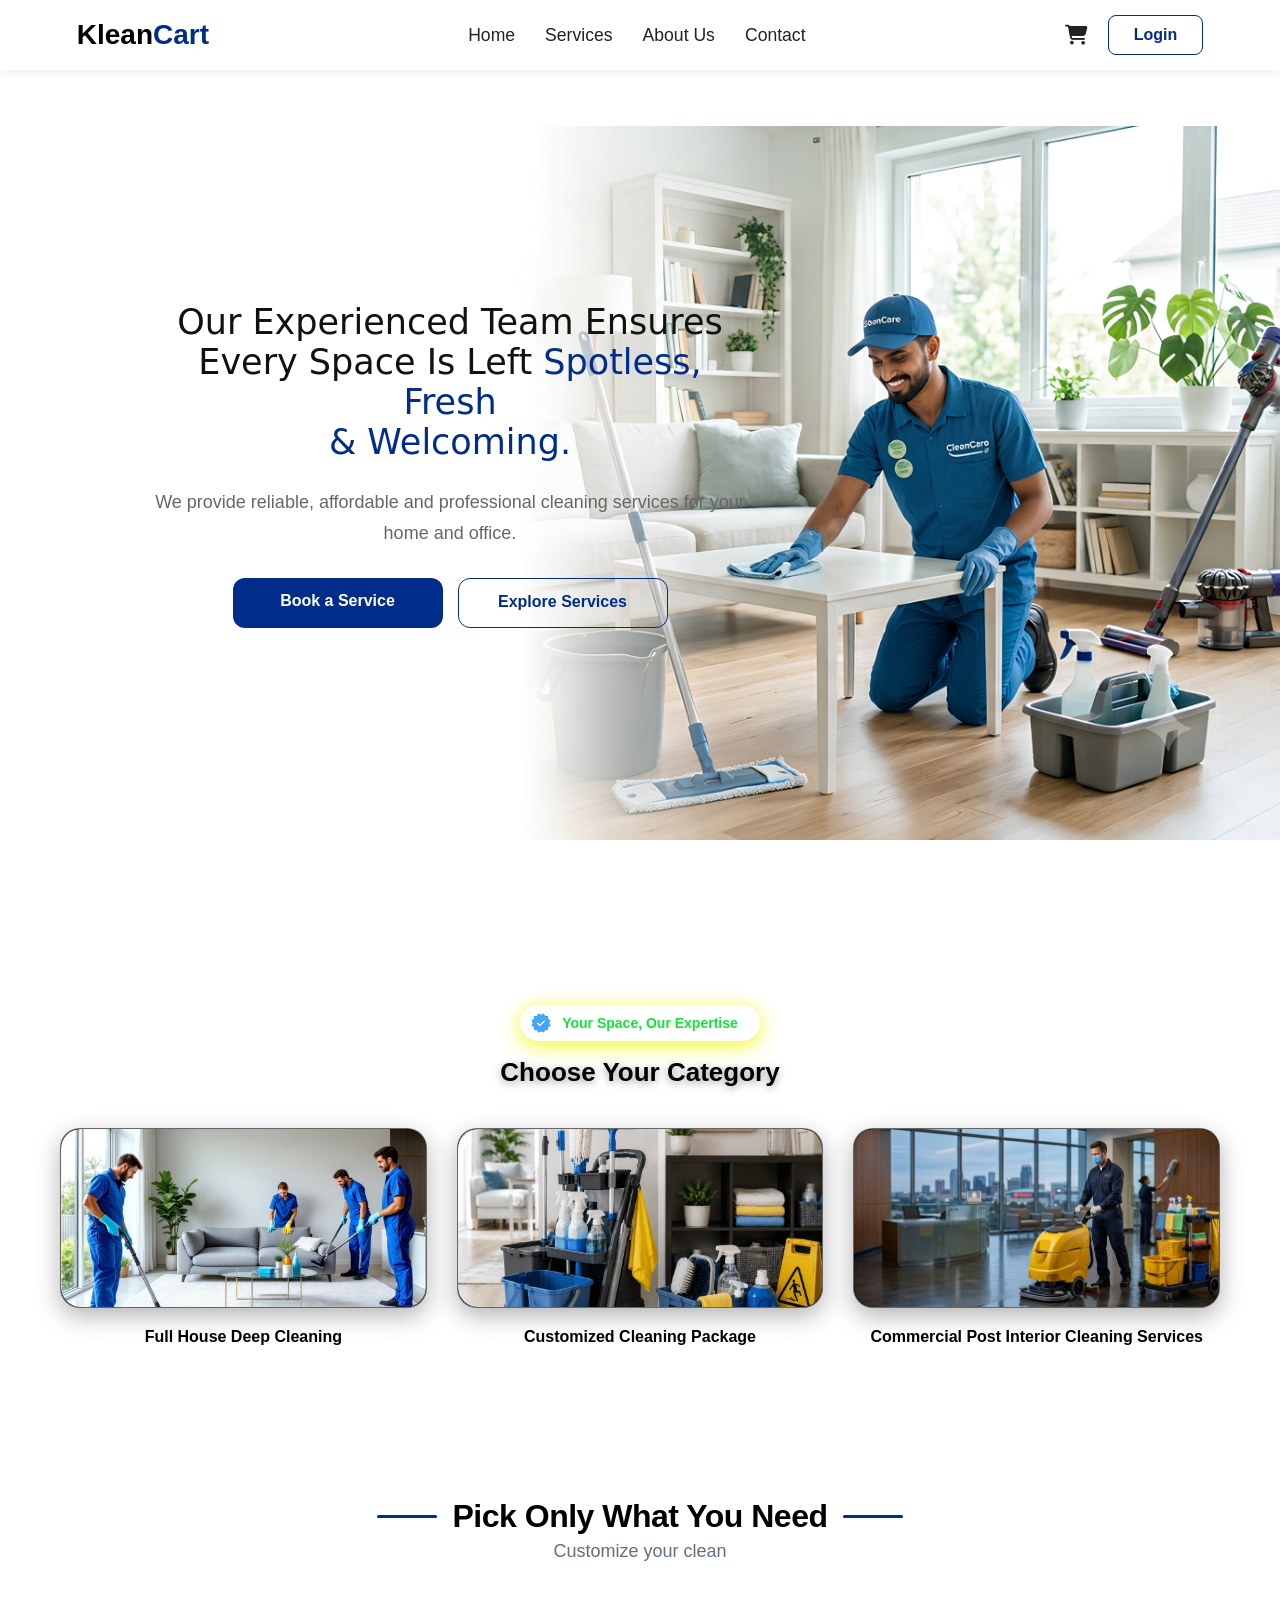
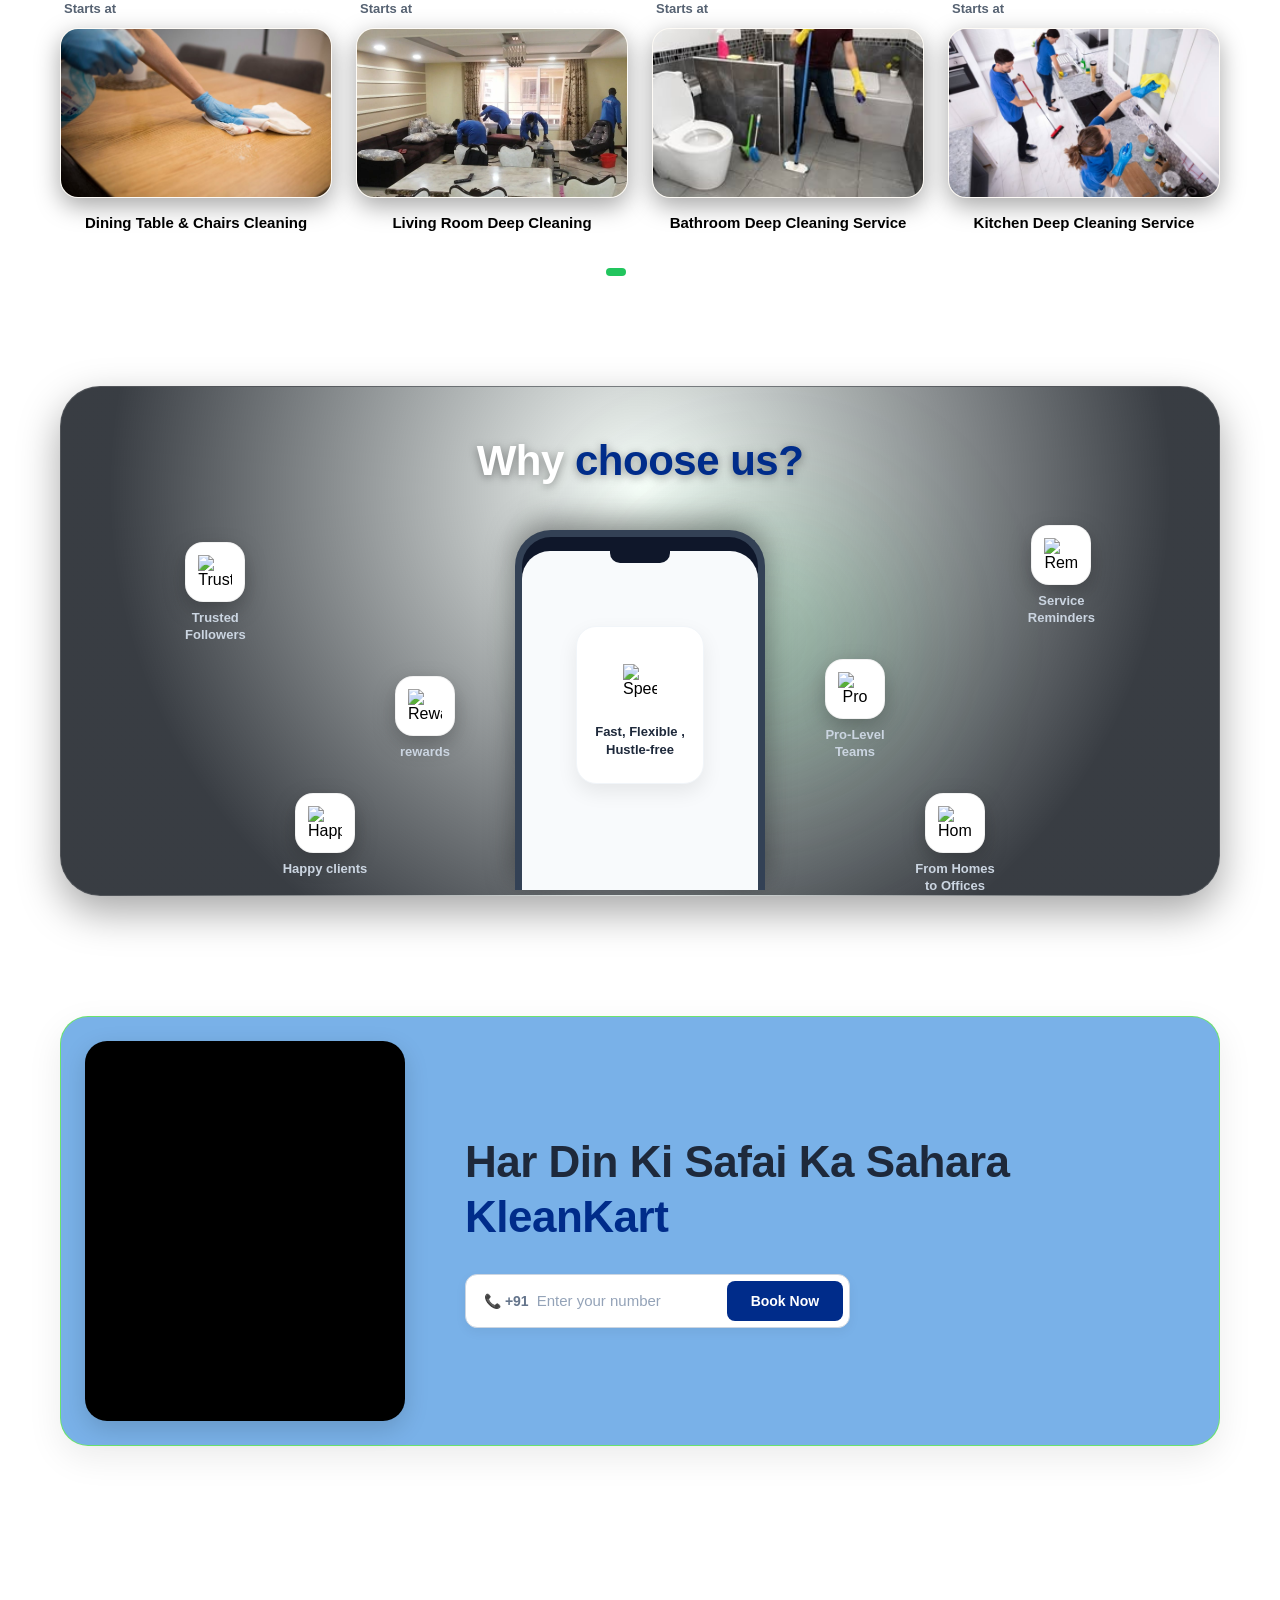
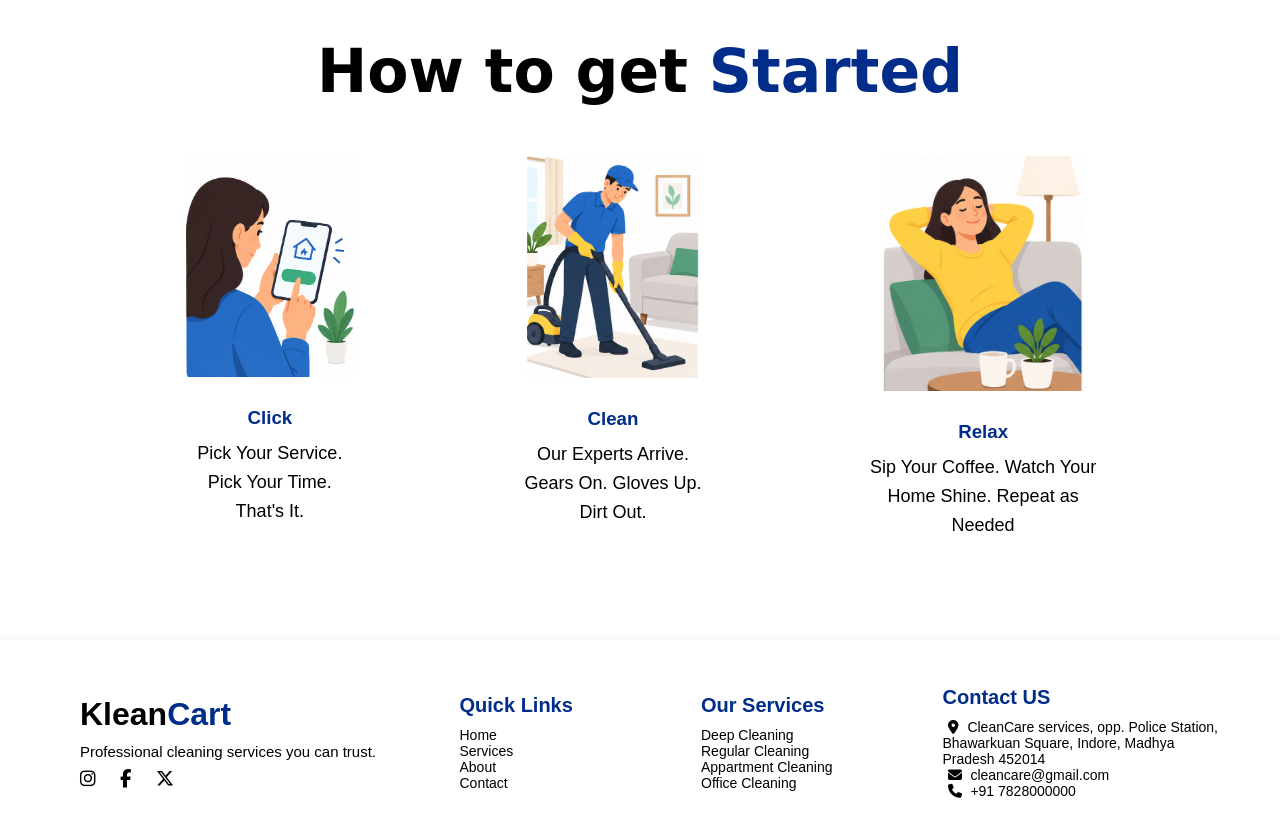
==== commit 2b9bfb39: "Some Changes" ====
--- a/index.html
+++ b/index.html
@@ -14,6 +14,7 @@
 
 <body>
     <header>
+        <input type="checkbox" id="menu-toggle">
         <div class="navbar">
 
             <a href="index.html">
@@ -44,9 +45,34 @@
                     Login
                 </button>
             </div>
-            <button class="menu-btn">
+            <label for="menu-toggle" class="menu-btn" aria-label="Toggle navigation menu">
                 <i class="fa-solid fa-bars"></i>
-            </button>
+            </label>
+
+        </div>
+
+        <!-- Mobile Navigation -->
+        <div class="mobile-menu">
+            <a href="index.html">Home</a>
+
+            <div class="mobile-services">
+                <a href="services.html">Services</a>
+
+                <div class="mobile-dropdown">
+                    <a href="services.html?category=fullhouse">Full House Deep Cleaning</a>
+                    <a href="services.html?category=customized">Customized Cleaning Package</a>
+                    <a href="services.html?category=commercial">
+Commercial Post Interior Cleaning Services</a>
+                </div>
+            </div>
+
+            <a href="about.html">About Us</a>
+            <a href="contact.html">Contact</a>
+            <a href="cart.html">Cart</a>
+
+            <a href="#" class="mobile-login" onclick="document.getElementById('openLoginBtn').click(); return false;">
+                Login
+            </a>
         </div>
     </header>
 
@@ -72,13 +98,9 @@
                     <a href="#" class="secondary-btn"> Explore Services </a>
                 </div>
             </div>
-
-            <!-- <div class="hero-image">
-                <img src="Photos/herof.jpg.jpeg" alt="Professional cleaning service">
-            </div> -->
-        </section>
-
-        <!-- Choose category -->
+        </section>
+
+
         <section class="category-sec container">
             <!-- badge -->
             <div class="badge">
@@ -210,7 +232,7 @@
 
             </div>
         </div>
-        
+
         <!-- SECTION WHY CHOOSE US -->
         <section class="why-choose-sec container">
             <div class="why-arch-box">
@@ -363,7 +385,7 @@
         <div class="quick-links">
             <h3>Quick Links</h3>
             <ul class="footer-links">
-                <li ><a href="#home">Home</a></li>
+                <li><a href="#home">Home</a></li>
                 <li><a href="#services">Services</a></li>
                 <li><a href="#about">About</a></li>
                 <li><a href="#why-choose">Contact</a></li>
--- a/header.css
+++ b/header.css
@@ -1,72 +1,78 @@
 * {
-    padding: 0px;
-    margin: 0px;
+    padding: 0;
+    margin: 0;
     box-sizing: border-box;
 }
-a {
-    text-decoration: none;
-}
+
+html {
+    scroll-behavior: smooth;
+}
+
 body {
     font-family: sans-serif;
     background-color: white;
 }
-html {
-    scroll-behavior: smooth;
-}
-
+
+a {
+    text-decoration: none;
+}
+
+/* Main Content */
 main {
     margin-top: 70px;
 }
+
+/* Hide Checkbox */
+#menu-toggle {
+    display: none;
+}
+
+/* Navbar */
 .navbar {
     position: fixed;
     top: 0;
+    left: 0;
     width: 100%;
     height: 70px;
+    padding: 0 6%;
     display: flex;
     justify-content: space-between;
-    align-items:center;
-    font-size: 1.25rem;
-    padding: 0 100px;
+    align-items: center;
+    background: white;
     box-shadow: 0 2px 10px rgba(0, 0, 0, 0.08);
     z-index: 1000;
-    background-color: white;
-}
-.logo span {
-    color: #002c8a;
-}
-
-nav {
-    display: flex;
-    gap: 35px;
-}
-
+}
+
+/* Logo */
 .logo {
     color: black;
     font-size: 1.75rem;
     font-weight: bold;
-}
-
-nav a, .login {
-    text-decoration: none;
-    color: #222;
-    font-family: calibri;
+    white-space: nowrap;
+}
+
+.logo span {
+    color: #002c8a;
+}
+
+/* Desktop Navigation */
+nav {
+    display: flex;
+    align-items: center;
+    gap: 30px;
+}
+
+nav a {
+    color: #222;
+    font-family: Calibri, sans-serif;
+    font-size: 1.1rem;
     font-weight: 500;
-}
-
-.nav-right {
-    display: flex;
-    gap: 20px;
-    text-decoration: none;
-    align-items: center;
-}
-
-
+    white-space: nowrap;
+}
+
+/* Services Dropdown */
 .services-menu {
     position: relative;
-}
-
-.services-menu>a {
-    display: block;
 }
 
 .dropdown {
@@ -74,117 +80,175 @@
     top: 100%;
     left: 0;
     width: 200px;
-    background-color: white;
     padding: 10px 0;
+    display: none;
+    background: white;
     box-shadow: 0 5px 15px rgba(0, 0, 0, 0.15);
     border-radius: 6px;
-    display: none;
-    z-index: 100;
+    z-index: 1001;
 }
 
 .dropdown a {
     display: block;
     padding: 10px 15px;
-    color: #222;
-    text-decoration: none;
+    font-size: 16px;
 }
 
 .dropdown a:hover {
-    background-color: #f5f5f5;
-}
-
-.services-menu:hover .dropdown {
+    background: #f5f5f5;
+}
+
+.services-menu:hover .dropdown,
+.services-menu:focus-within .dropdown {
     display: block;
 }
 
+/* Right Side */
+.nav-right {
+    display: flex;
+    align-items: center;
+    gap: 20px;
+}
+
 .cart {
-    position: relative;
-    text-decoration: none;
+    display: flex;
+    align-items: center;
     color: #222;
     font-size: 20px;
-    display: flex;
-    align-items: center;
-}
-
-.menu-btn {
-    display: none;
-    border: none;
-    background: none;
-    font-size: 24px;
-    cursor: pointer;
-}
-
-.mobile-menu {
-    display: none;
-}
-
-.mobile-menu.active {
-    display: flex;
-}
-
-@media (max-width: 768px) {
-
-    .navbar {
-        padding: 0 5%;
-    }
-
-    nav,
-    .nav-right {
-        display: none;
-    }
-
-    .menu-btn {
-        display: block;
-    }
-    
-    .mobile-menu {
-        display: none;
-        flex-direction: column;
-        gap: 0;
-        padding: 10px 5% 25px;
-        background-color: white;
-    }
-
-    .mobile-menu.active {
-        display: flex;
-    }
-
-    .mobile-menu a {
-        text-decoration: none;
-        color: #222;
-        font-size: 16px;
-        padding: 12px 0;
-    }
-
-    .mobile-book-btn {
-        background-color: #16a085;
-        color: white !important;
-        padding: 12px 20px !important;
-        border-radius: 6px;
-        text-align: center;
-        margin-top: 8px;
-    }
-}
-
+}
+
+/* Login Button */
 .nav-login {
     padding: 10px 25px;
-
     border: 1px solid #002c8a;
-
     border-radius: 8px;
-
     background: transparent;
-
     color: #002c8a;
-
     font-size: 16px;
-
     font-weight: 600;
-
     cursor: pointer;
+    white-space: nowrap;
 }
 
 .nav-login:hover {
     background: #002c8a;
     color: white;
-}+}
+
+/* Hamburger */
+.menu-btn {
+    display: none;
+    color: #222;
+    font-size: 24px;
+    cursor: pointer;
+}
+
+/* Mobile Menu */
+.mobile-menu {
+    display: none;
+}
+
+/* Tablet */
+@media (max-width: 1024px) {
+    .navbar {
+        padding: 0 3%;
+    }
+
+    nav {
+        gap: 15px;
+    }
+
+    nav a {
+        font-size: 1rem;
+    }
+
+    .nav-right {
+        gap: 12px;
+    }
+
+    .logo {
+        font-size: 1.5rem;
+    }
+
+    .nav-login {
+        padding: 9px 15px;
+    }
+    body {
+        overflow-x: hidden;
+    }
+}
+
+/* Mobile */
+@media (max-width: 768px) {
+    .navbar {
+        padding: 0 5%;
+    }
+
+    .logo {
+        font-size: 1.6rem;
+    }
+
+    /* Hide desktop links */
+    .navbar nav,
+    .navbar .nav-right {
+        display: none;
+    }
+
+    /* Show hamburger */
+    .menu-btn {
+    display: block;
+    color: #222;
+    font-size: 24px;
+    cursor: pointer;
+    flex-shrink: 0;
+    }
+
+
+    /* Mobile Menu Panel */
+    .mobile-menu {
+        position: fixed;
+        top: 70px;
+        left: 0;
+        width: 100%;
+        max-height: calc(100vh - 70px);
+        overflow-y: auto;
+        padding: 10px 5% 20px;
+        flex-direction: column;
+        gap: 0;
+        background: white;
+        box-shadow: 0 5px 10px rgba(0, 0, 0, 0.08);
+        z-index: 999;
+    }
+
+    /* Open menu without JavaScript */
+    #menu-toggle:checked ~ .mobile-menu {
+        display: flex;
+    }
+
+    .mobile-menu a {
+        display: block;
+        padding: 12px 0;
+        color: #222;
+        font-size: 16px;
+    }
+
+    /* Mobile Services Submenu */
+    .mobile-dropdown {
+        padding-left: 15px;
+    }
+
+    .mobile-dropdown a {
+        padding: 10px 0;
+        font-size: 15px;
+        color: #444;
+    }
+
+    .mobile-login {
+        margin-top: 8px;
+        padding: 12px 20px !important;
+        border-radius: 6px;
+        background: #002c8a;
+        color: white !important;
+        text-align: center;
+    }
+}
--- a/hero.css
+++ b/hero.css
@@ -11,7 +11,7 @@
     background-image: url("homebg.png");
     background-repeat: no-repeat;
     background-position: right;
-    background-size: contain
+    background-size: contain;
 }
 
 .hero-content {
@@ -76,14 +76,96 @@
 .primary-btn:hover {
     background-color: #234a9e;;
 }
-
-
-
-.hero-image img {
-    width: 100%;
-    height: 600px;
-    object-fit:contain;
-    border-radius: 20px;
+@media (max-width: 1024px) {
+    .hero {
+        padding-left: 5%;
+        padding-right: 5%;
+        background-position: right center;
+    }
+
+    .hero-content {
+        max-width: 550px;
+    }
+
+    .hero h1 {
+        font-size: 30px;
+    }
+
+    .hero-description {
+        font-size: 16px;
+    }
+
+    .primary-btn,
+    .secondary-btn {
+        width: auto;
+        min-width: 170px;
+    }
+}
+
+/* Mobile */
+@media (max-width: 768px) {
+    .hero {
+        min-height: calc(100vh - 70px);
+        padding: 40px 5%;
+        justify-content: center;
+        background-position: center;
+        background-size: cover;
+    }
+
+    .hero-content {
+        width: 100%;
+        max-width: 500px;
+        flex: none;
+    }
+
+    .hero h1 {
+        font-size: clamp(24px, 5vw, 30px);
+        line-height: 1.35;
+        margin-bottom: 18px;
+    }
+
+    .hero-description {
+        font-size: 15px;
+        line-height: 1.6;
+        margin-bottom: 22px;
+    }
+
+    .hero-buttons {
+        flex-wrap: wrap;
+        gap: 12px;
+        margin-bottom: 0;
+    }
+
+    .primary-btn,
+    .secondary-btn {
+        width: 100%;
+        max-width: 220px;
+        height: auto;
+        min-height: 46px;
+        padding: 13px 15px;
+        font-size: 14px;
+    }
+}
+
+@media (max-width: 400px) {
+    .hero {
+        padding: 30px 16px;
+    }
+
+    .hero h1 {
+        font-size: 24px;
+    }
+
+    .hero-buttons {
+        flex-direction: column;
+        align-items: center;
+    }
+
+    .primary-btn,
+    .secondary-btn {
+        width: 100%;
+        max-width: 240px;
+    }
 }
 
 /* Category section */
--- a/more.css
+++ b/more.css
@@ -595,45 +595,134 @@
     background-color: #084526;
     transform: translateY(-1px);
 }
-
+/* Tablet */
 @media (max-width: 860px) {
+    .lead-banner-sec {
+        width: 100%;
+        max-width: 100%;
+        margin: 40px auto 60px;
+        padding: 0 20px;
+    }
+
     .lead-card {
-        flex-direction: column;
+        flex-direction: column !important;
+        align-items: center;
+        justify-content: center;
+        gap: 25px;
+        padding: 24px;
+        width: 100%;
+    }
+
+    .lead-video-box {
+        flex: none;
+        width: 100%;
+        max-width: 320px;
+        height: 300px;
+    }
+
+    .lead-content {
+        flex: none;
+        width: 100%;
+        padding-left: 0;
         align-items: center;
         text-align: center;
-        padding: 20px;
-    }
-
-    .lead-video-box {
-        width: 100%;
-        max-width: 320px;
-        height: 350px;
-        min-width: unset;
     }
 
     .lead-heading {
         font-size: 32px;
+        line-height: 1.3;
+        letter-spacing: 0;
+        margin-bottom: 22px;
     }
 
     .lead-phone-form {
+        width: 100%;
+        max-width: 440px;
+    }
+}
+
+/* Mobile */
+@media (max-width: 480px) {
+    .lead-banner-sec {
+        width: 100%;
+        padding: 0 15px;
+        margin: 30px auto 45px;
+    }
+
+    .lead-card {
+        width: 100%;
+        padding: 18px 14px;
+        gap: 22px;
+        border-radius: 18px;
+    }
+
+    .lead-video-box {
+        width: 100%;
+        max-width: 280px;
+        height: 250px;
+        border-radius: 16px;
+    }
+
+    .lead-heading {
+        font-size: 25px;
+        line-height: 1.35;
+        margin-bottom: 18px;
+    }
+
+    .lead-phone-form {
+        width: 100%;
         max-width: 100%;
-    }
-}
-
-@media (max-width: 480px) {
-    .lead-phone-form {
         flex-direction: column;
+        align-items: stretch;
         gap: 10px;
         padding: 10px;
     }
 
     .input-wrap {
-        padding: 6px 0;
-        width: 100%;
+        width: 100%;
+        min-width: 0;
+        padding: 8px 4px;
+        gap: 6px;
+    }
+
+    .phone-prefix {
+        font-size: 13px;
+    }
+
+    .input-wrap input {
+        min-width: 0;
+        width: 100%;
+        font-size: 14px;
     }
 
     .lead-book-btn {
         width: 100%;
+        padding: 12px;
+    }
+}
+
+/* Small Phones */
+@media (max-width: 360px) {
+    .lead-banner-sec {
+        padding: 0 10px;
+    }
+
+    .lead-card {
+        padding: 15px 10px;
+        gap: 18px;
+    }
+
+    .lead-video-box {
+        max-width: 240px;
+        height: 220px;
+    }
+
+    .lead-heading {
+        font-size: 22px;
+    }
+
+    .lead-phone-form {
+        padding: 8px;
     }
 }
 
@@ -684,72 +773,89 @@
     color: #002c8a;
 
 }
-
-/* .foot {
-    display: flex;
-    justify-content: space-around;
-    padding: 70px;
-    box-shadow: 0 2px 10px rgba(0, 0, 0, 0.08);
-}
-
-.foot-logo h3{
-    font-size: 38px;
-    margin-bottom: 20px;
-}
-
-.foot-logo p {
-    margin-bottom: 20px;
-    font-size: 16px;
-    line-height: 1.2;
-}
-
-.foot-logo i {
-    font-size: 24px;
-    padding: 8px;
-}
-
-.foot-links {
-    display: flex;
-    justify-content: space-around;
-    width: 35%;
-
-}
-
-.foot-links h3 {
-    font-size: 22px;
-    margin-bottom: 15px;
-}
-
-.foot-links a {
-    color: rgb(50, 45, 45)
-}
-.foot-links li {
-    margin-bottom: 8px;
-}
-
-.foot-links ul {
-    list-style-type: none;
-}
-.contact {
-    width: 30%;
-}
-.contact h2{
-    font-size: 30px;
-    margin-bottom: 25px;
-    text-align: center;
-}
-
-.contact p {
-    display: inline;
-    margin-left: 7px;
-    font-size: 18px;
-}
-
-.contact i {
-    font-size: 21px;
-    margin-bottom: 20px;
-} */
-
+/* Tablet */
+@media (max-width: 1024px) {
+    .demo {
+        padding: 70px 30px;
+    }
+
+    .demo-card {
+        padding: 0 15px;
+    }
+
+    .demo-card p {
+        padding: 0 15px;
+        font-size: 16px;
+    }
+
+    .demo-head {
+        font-size: 34px;
+    }
+}
+
+/* Mobile */
+@media (max-width: 768px) {
+    .demo {
+        padding: 50px 20px;
+    }
+
+    .demo-head {
+        font-size: 28px;
+    }
+
+    .demo-imgs {
+        flex-direction: column;
+        align-items: center;
+        gap: 40px;
+        margin-top: 35px;
+    }
+
+    .demo-card {
+        width: 100%;
+        max-width: 400px;
+        padding: 0 10px;
+    }
+
+    .demo-img {
+        margin-bottom: 15px;
+    }
+
+    .demo-img img {
+        width: 55%;
+        max-width: 200px;
+        height: auto;
+    }
+
+    .demo-card h3 {
+        font-size: 22px;
+        margin-bottom: 8px;
+    }
+
+    .demo-card p {
+        padding: 0;
+        font-size: 15px;
+        line-height: 1.6;
+    }
+}
+
+/* Small phones */
+@media (max-width: 380px) {
+    .demo {
+        padding: 40px 15px;
+    }
+
+    .demo-head {
+        font-size: 25px;
+    }
+
+    .demo-img img {
+        width: 60%;
+    }
+
+    .demo-card p {
+        font-size: 14px;
+    }
+}
 footer {
     display: flex;
     align-items: center;
@@ -829,4 +935,119 @@
     color: black;
     transition: 0.3s;
     list-style: none;
+}
+/* Tablet */
+@media (max-width: 1024px) {
+    footer {
+        height: auto;
+        padding: 35px 30px;
+        flex-wrap: wrap;
+        align-items: flex-start;
+        justify-content: space-between;
+        gap: 30px 20px;
+    }
+
+    .par-log {
+        width: 45%;
+    }
+
+    .quick-links,
+    .our-services {
+        width: 22%;
+    }
+
+    .contact-us {
+        width: 45%;
+    }
+
+    footer .logo {
+        font-size: 28px;
+    }
+
+    footer h3 {
+        font-size: 18px;
+    }
+
+    .footer-links {
+        line-height: 1.8;
+    }
+}
+
+/* Mobile */
+@media (max-width: 768px) {
+    footer {
+        height: auto;
+        padding: 35px 22px;
+        display: flex;
+        flex-direction: column;
+        align-items: flex-start;
+        gap: 28px;
+    }
+
+    .par-log,
+    .quick-links,
+    .our-services,
+    .contact-us {
+        width: 100%;
+    }
+
+    footer .logo {
+        width: auto;
+        font-size: 28px;
+        margin-bottom: 10px;
+    }
+
+    footer p {
+        font-size: 14px;
+        line-height: 1.6;
+    }
+
+    footer h3 {
+        font-size: 18px;
+        padding-bottom: 10px;
+    }
+
+    .par-log i {
+        font-size: 18px;
+        padding: 12px 18px 0 0;
+    }
+
+    .footer-links {
+        font-size: 14px;
+        line-height: 1.9;
+    }
+
+    .footer-links a {
+        font-size: 14px;
+    }
+
+    .footer-links li {
+        overflow-wrap: anywhere;
+    }
+
+    .contact-us .footer-links li {
+        margin-bottom: 8px;
+    }
+}
+
+/* Small phones */
+@media (max-width: 380px) {
+    footer {
+        padding: 30px 16px;
+        gap: 24px;
+    }
+
+    footer .logo {
+        font-size: 25px;
+    }
+
+    footer h3 {
+        font-size: 17px;
+    }
+
+    footer p,
+    .footer-links,
+    .footer-links a {
+        font-size: 13px;
+    }
 }
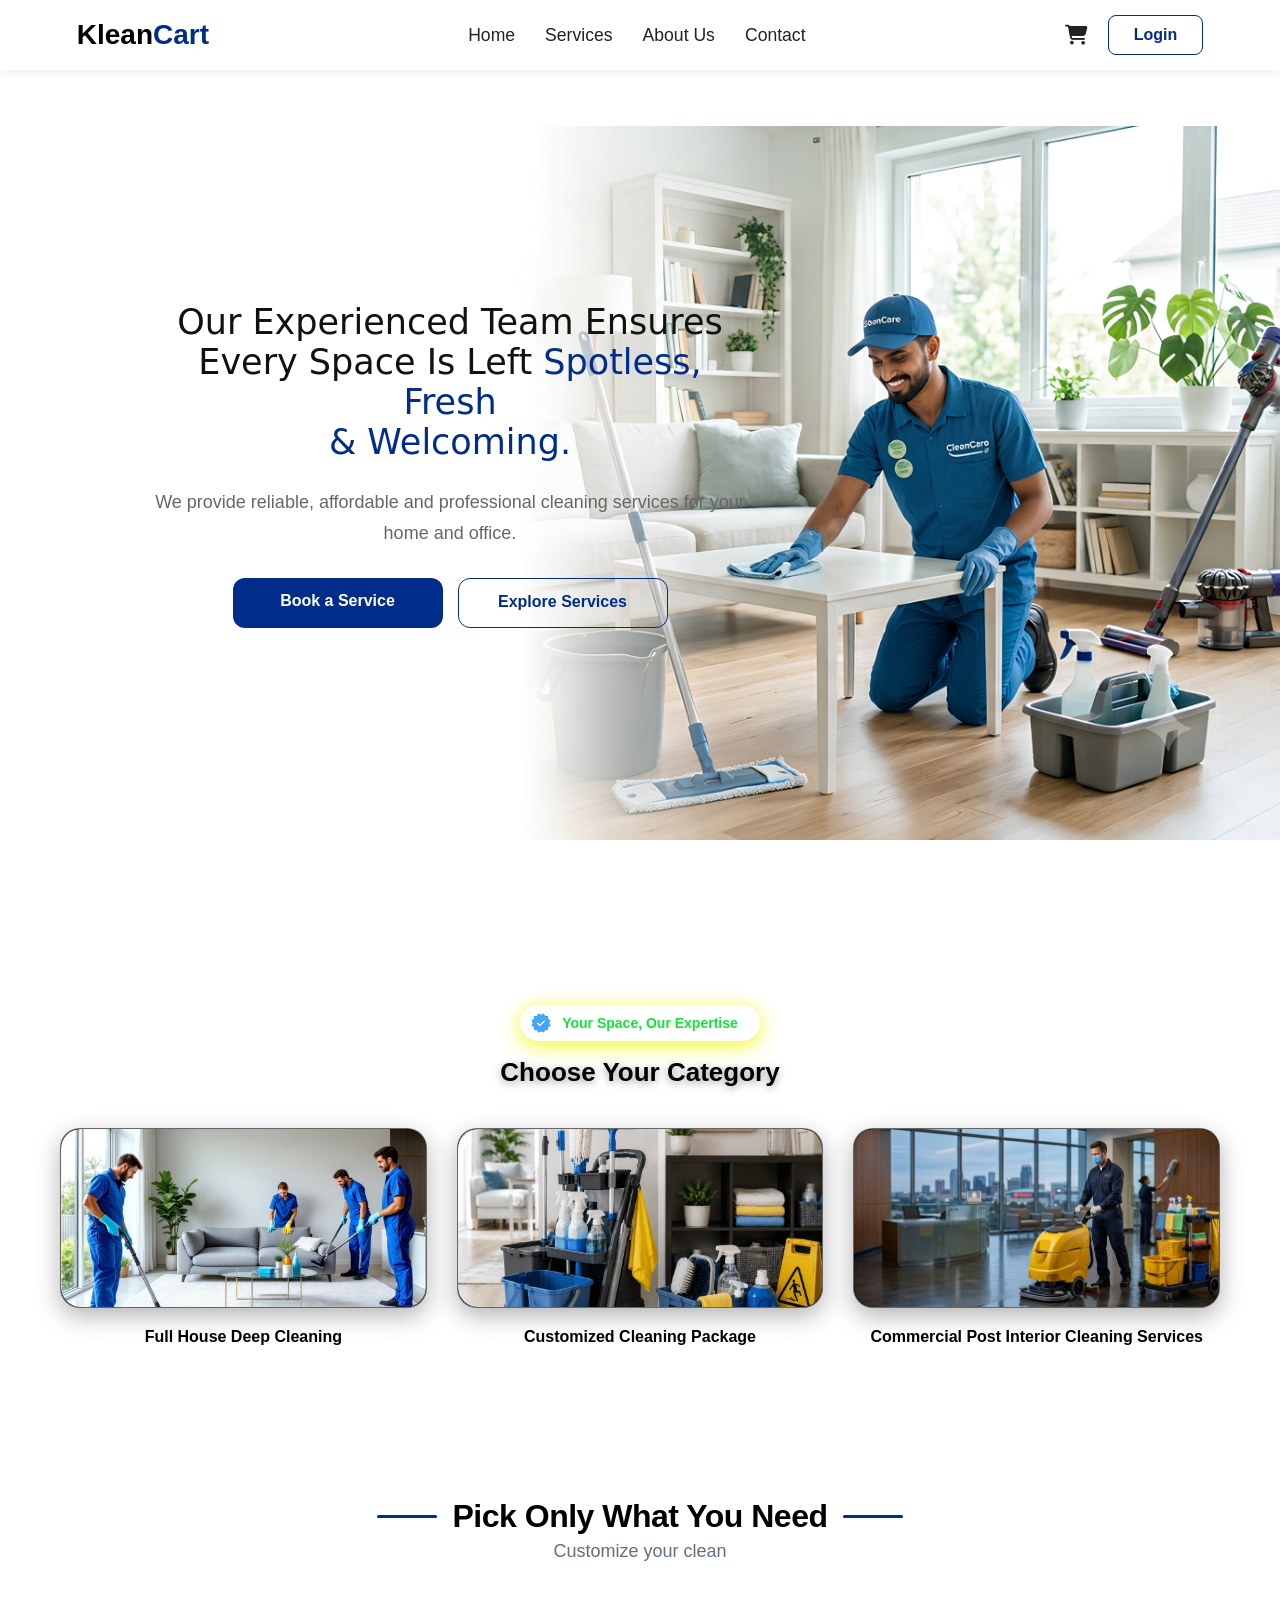
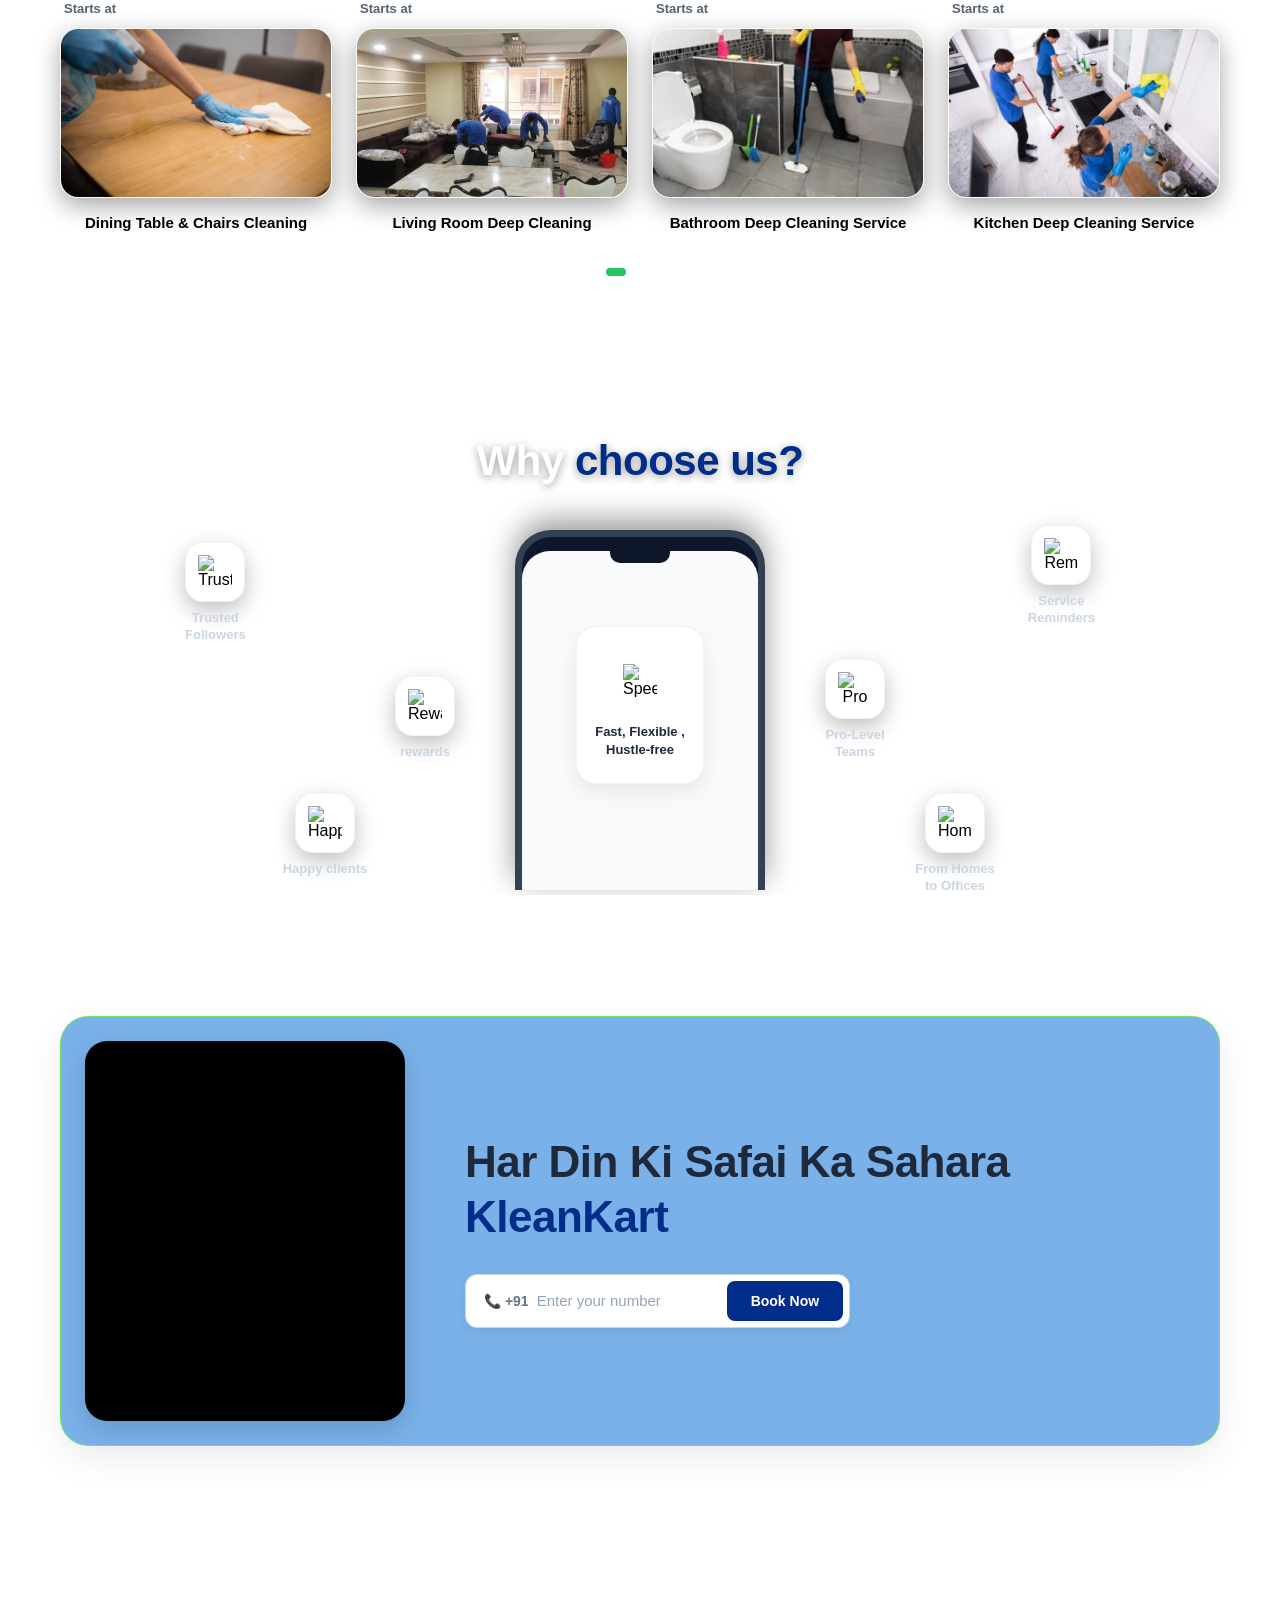
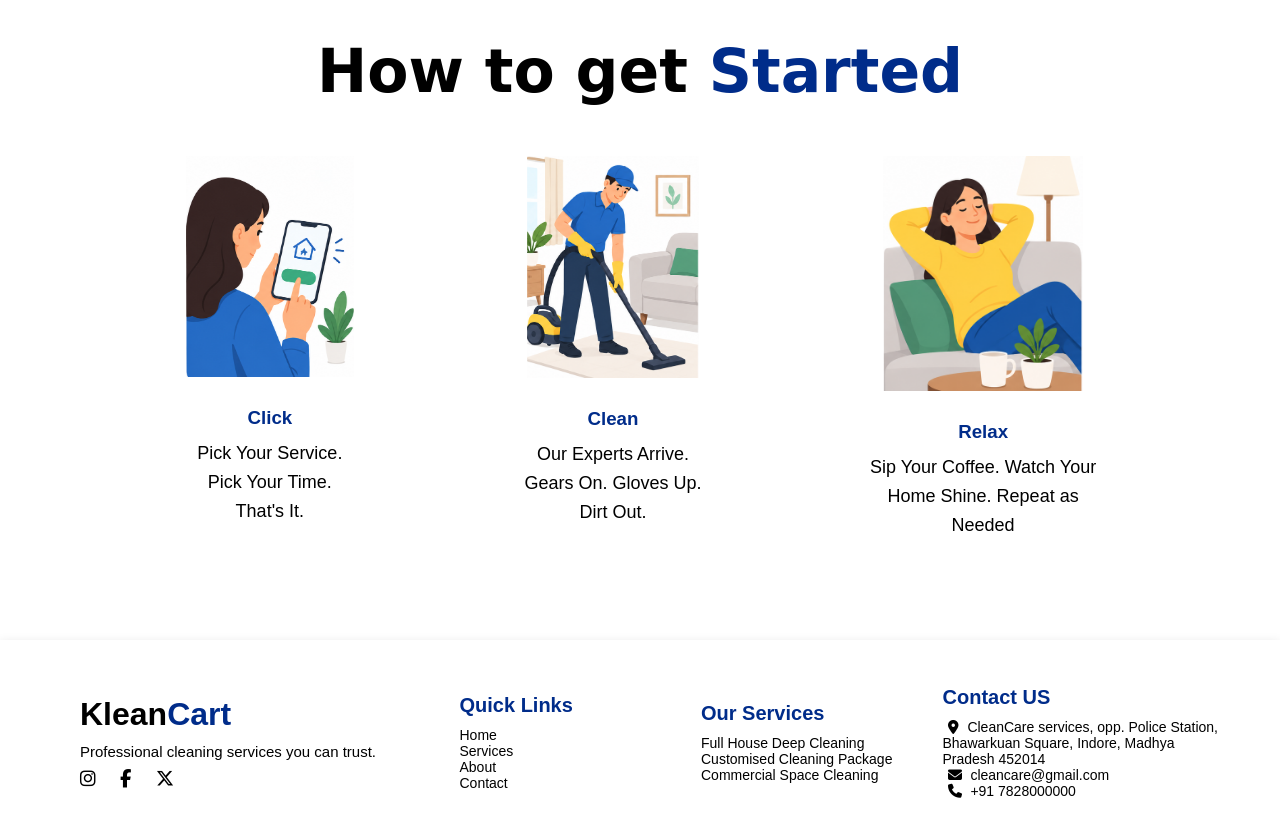
==== commit ac5ee377: "Some important Changes" ====
--- a/index.html
+++ b/index.html
@@ -45,6 +45,7 @@
                     Login
                 </button>
             </div>
+            
             <label for="menu-toggle" class="menu-btn" aria-label="Toggle navigation menu">
                 <i class="fa-solid fa-bars"></i>
             </label>
@@ -95,7 +96,7 @@
 
                 <div class="hero-buttons">
                     <a href="#pick-sec" class="primary-btn"> Book a Service </a>
-                    <a href="#" class="secondary-btn"> Explore Services </a>
+                    <a href="services.html" class="secondary-btn"> Explore Services </a>
                 </div>
             </div>
         </section>
@@ -377,16 +378,16 @@
             <div class="logo">Klean<span>Cart</span></div>
             <p>Professional cleaning services you can trust.</p>
 
-            <i class="fa-brands fa-instagram"></i>
-            <i class="fa-brands fa-facebook-f"></i>
-            <i class="fa-brands fa-x-twitter"></i>
+            <a href="https://www.instagram.com/"><i class="fa-brands fa-instagram"></i></a>
+            <a href="https://www.facebook.com/"><i class="fa-brands fa-facebook-f"></i></a>
+            <a href="https://x.com/"><i class="fa-brands fa-x-twitter"></i></a>
         </div>
 
         <div class="quick-links">
             <h3>Quick Links</h3>
             <ul class="footer-links">
                 <li><a href="#home">Home</a></li>
-                <li><a href="#services">Services</a></li>
+                <li><a href="services.html">Services</a></li>
                 <li><a href="#about">About</a></li>
                 <li><a href="#why-choose">Contact</a></li>
             </ul>
@@ -394,10 +395,9 @@
         <div class="our-services">
             <h3>Our Services</h3>
             <ul class="footer-links">
-                <li><a href="#deepcleaning">Deep Cleaning</a></li>
-                <li><a href="#Regular">Regular Cleaning</a></li>
-                <li><a href="#appartment">Appartment Cleaning</a></li>
-                <li><a href="#office">Office Cleaning</a></li>
+                <li><a href="services.html?category=fullhouse">Full House Deep Cleaning</a></li>
+                <li><a href="services.html?category=customized">Customised Cleaning Package</a></li>
+                <li><a href="services.html?category=commercial">Commercial Space Cleaning</a></li>
             </ul>
         </div>
         <div class="contact-us">
--- a/header.css
+++ b/header.css
@@ -188,23 +188,18 @@
         font-size: 1.6rem;
     }
 
-    /* Hide desktop links */
-    .navbar nav,
-    .navbar .nav-right {
+    .navbar nav, .navbar .nav-right {
         display: none;
     }
 
-    /* Show hamburger */
     .menu-btn {
-    display: block;
-    color: #222;
-    font-size: 24px;
-    cursor: pointer;
-    flex-shrink: 0;
-    }
-
-
-    /* Mobile Menu Panel */
+        display: block;
+        color: #222;
+        font-size: 24px;
+        cursor: pointer;
+        flex-shrink: 0;
+    }
+
     .mobile-menu {
         position: fixed;
         top: 70px;
--- a/more.css
+++ b/more.css
@@ -431,9 +431,6 @@
     }
 }
 
-/* ========================================================
-   LEAD & VIDEO BANNER STYLING
-   ======================================================== */
 .lead-banner-sec {
     margin: 60px auto 90px auto;
     max-width: 1200px;
@@ -592,7 +589,7 @@
 }
 
 .lead-book-btn:hover {
-    background-color: #084526;
+    background-color: #002c8a;
     transform: translateY(-1px);
 }
 /* Tablet */
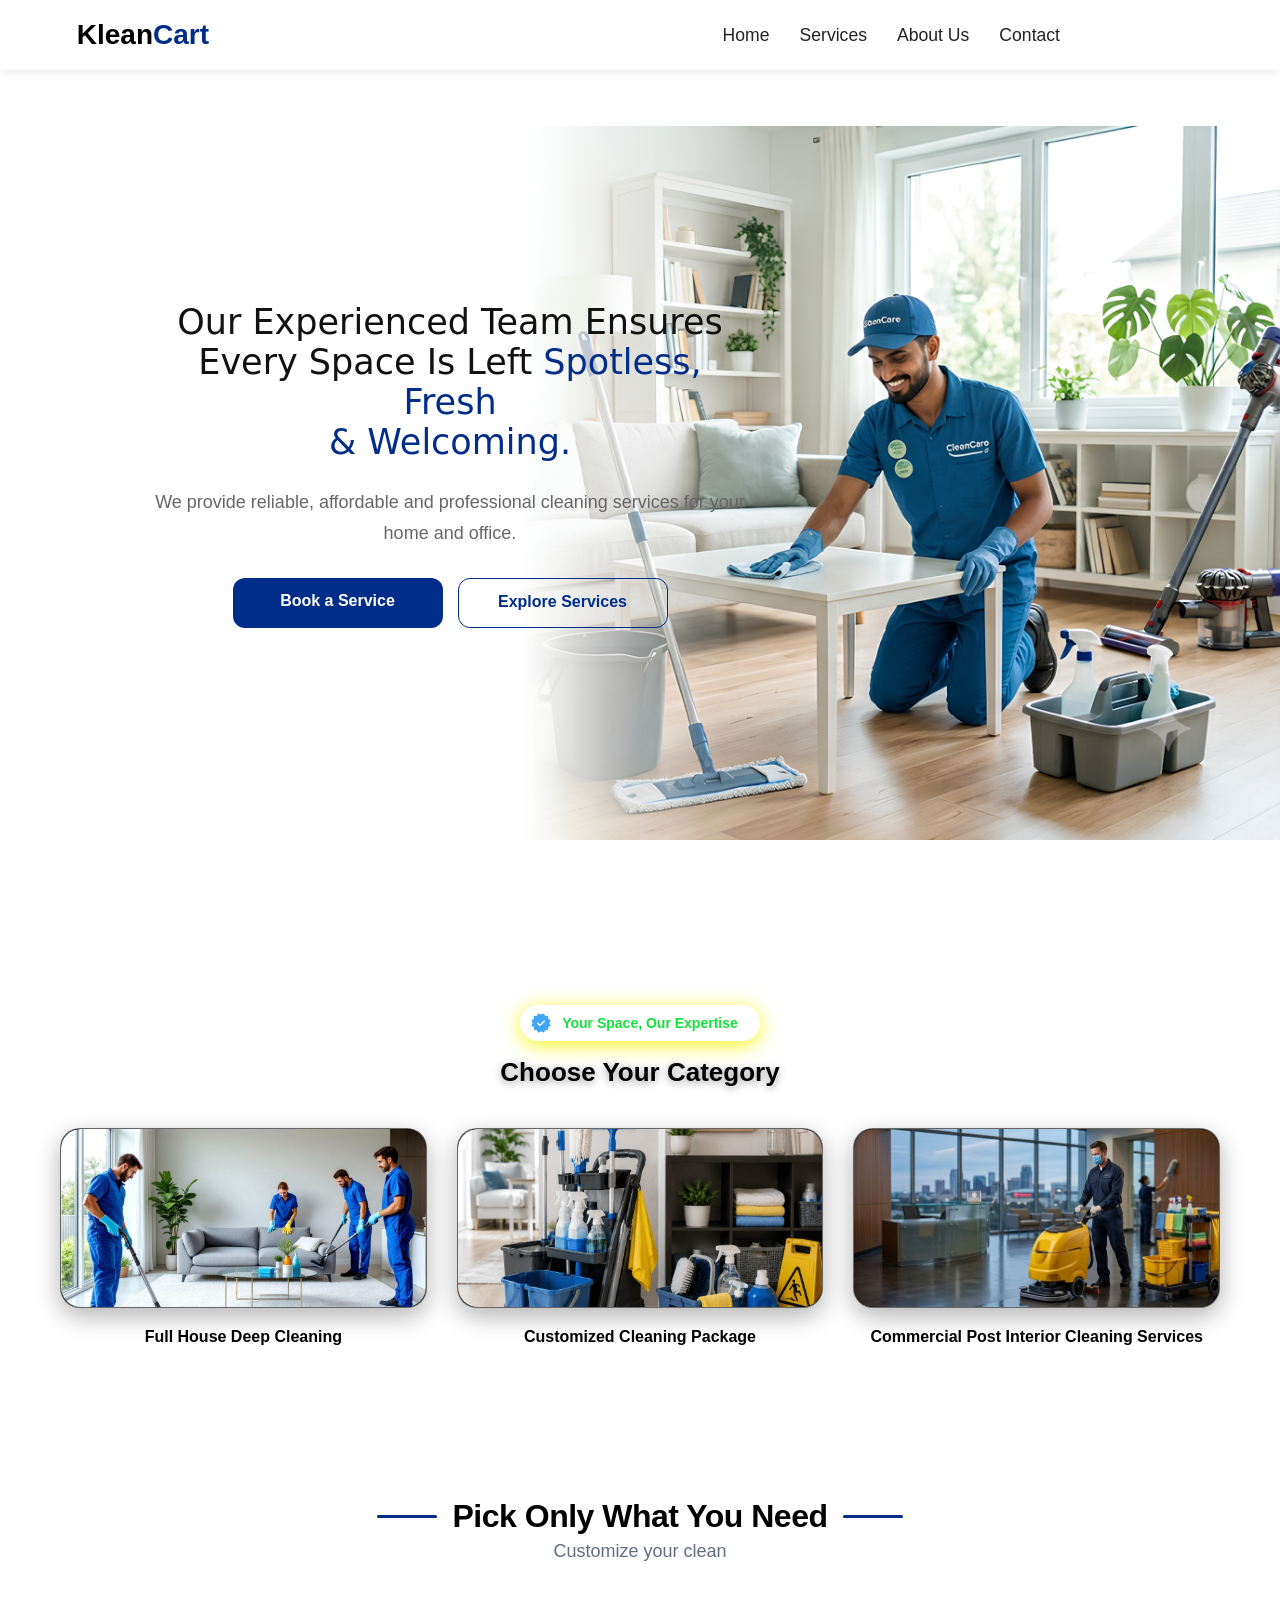
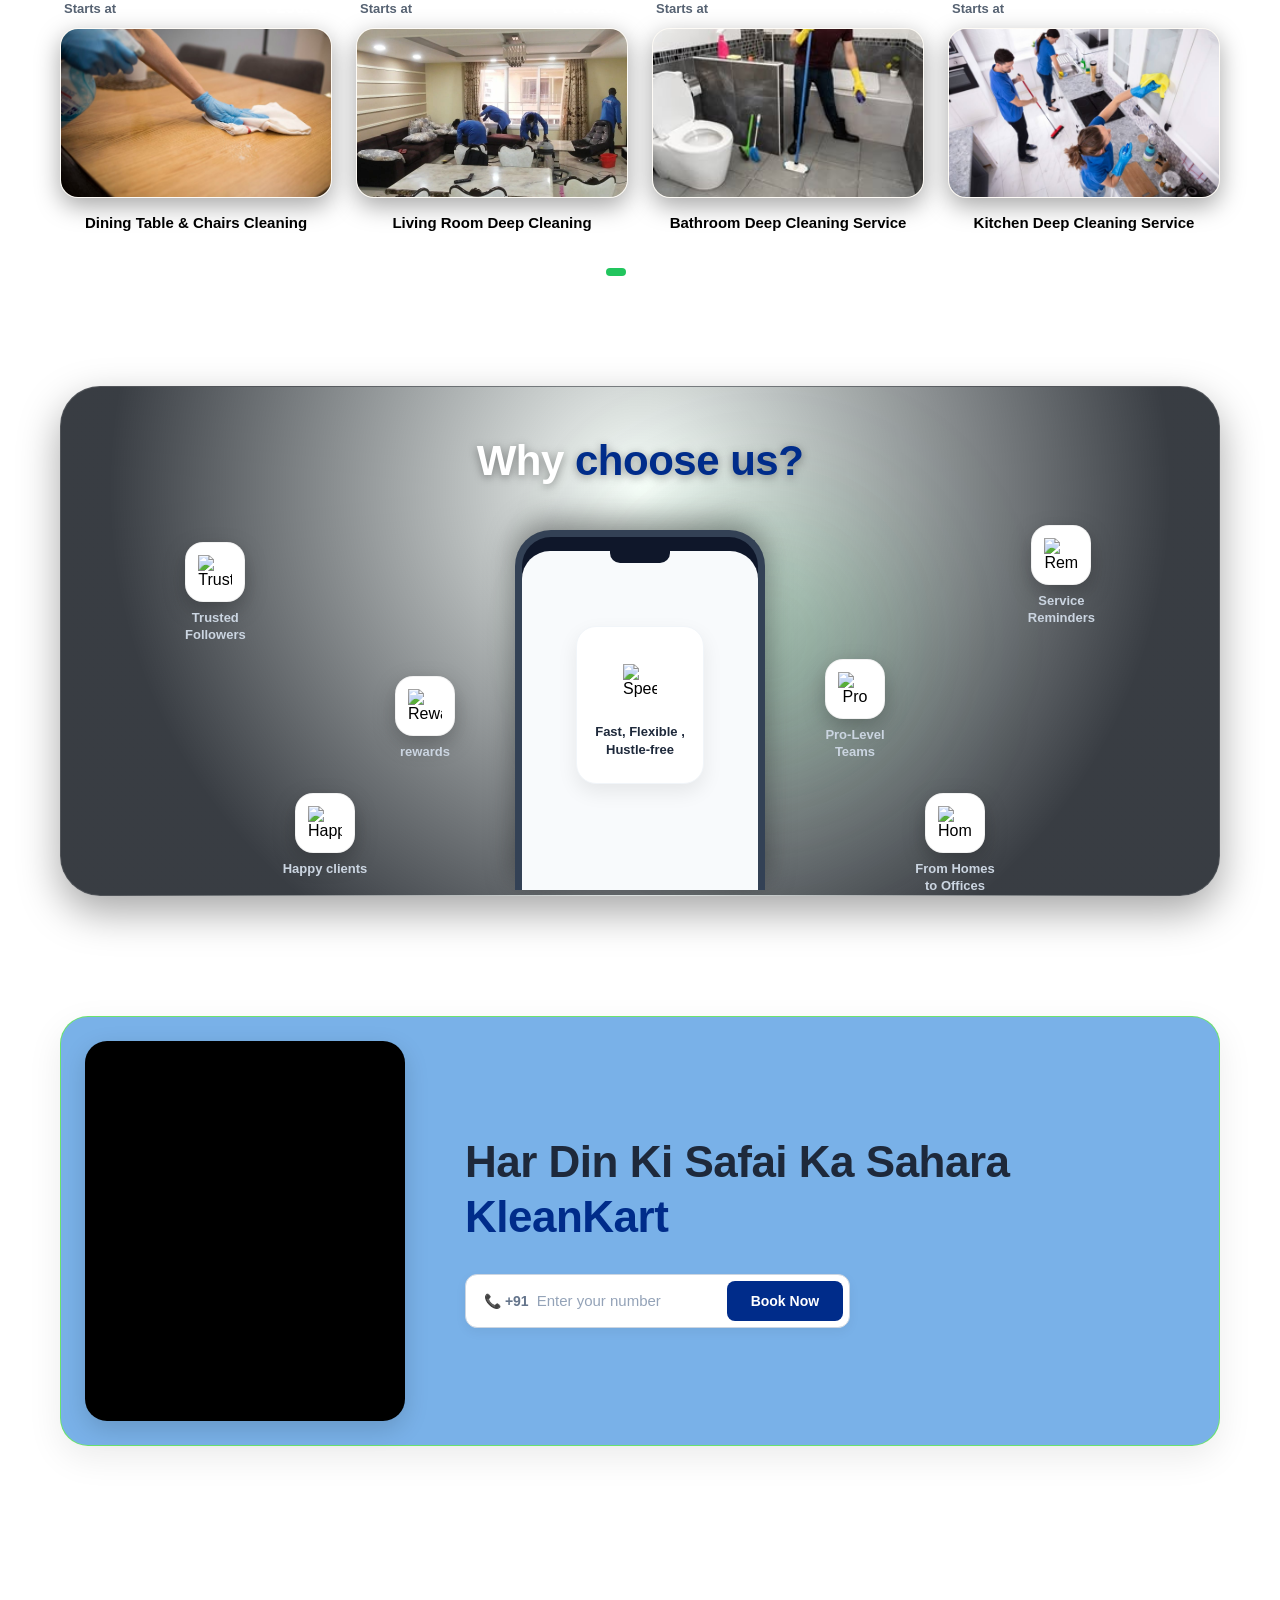
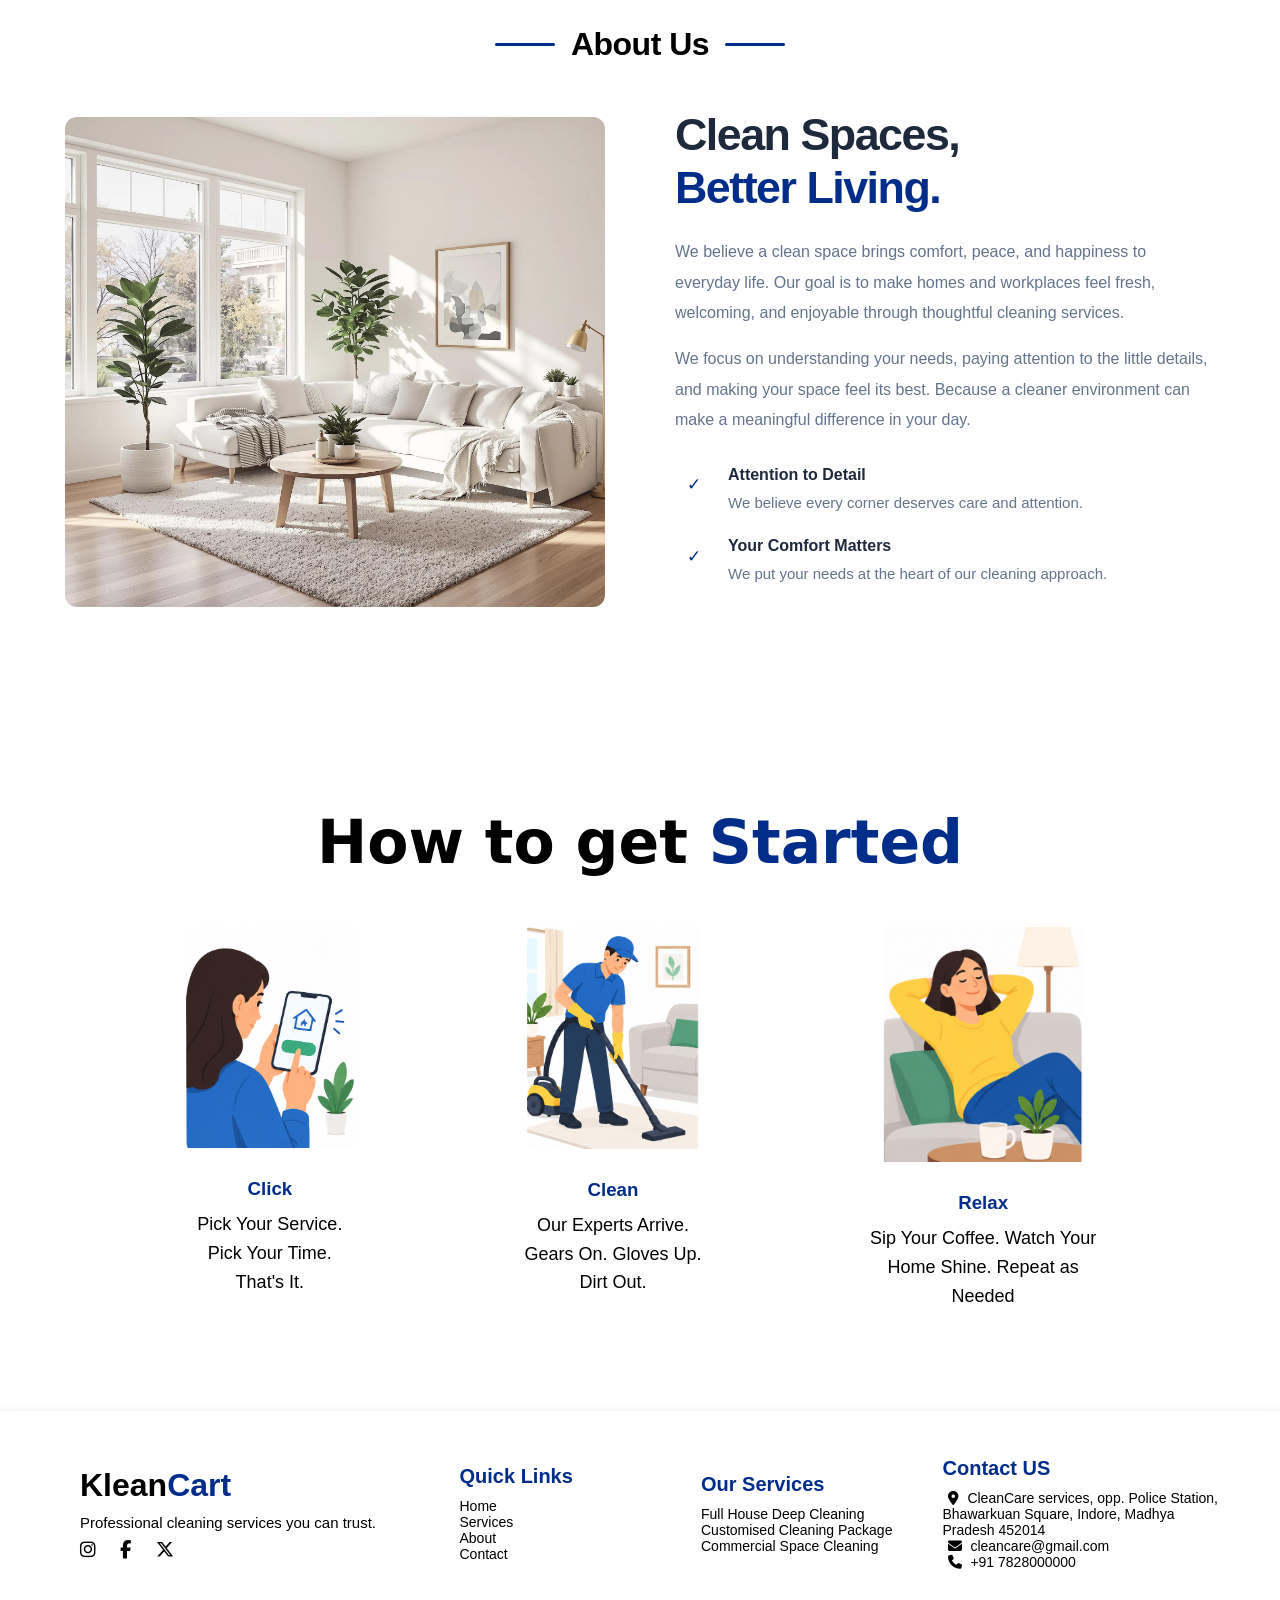
==== commit 661c5300: "Important Changes" ====
--- a/index.html
+++ b/index.html
@@ -33,26 +33,16 @@
                         <a href="services.html?category=commercial">Commercial Space Cleaning</a>
                     </div>
                 </div>
-                <a href="#">About Us</a>
+                <a href="#about-us">About Us</a>
                 <a href="#why-choose">Contact</a>
             </nav>
 
-            <div class="nav-right">
-                <a href="cart.html" class="cart">
-                    <i class="fa-solid fa-cart-shopping"></i>
-                </a>
-                <button class="nav-login" id="openLoginBtn" type="button">
-                    Login
-                </button>
-            </div>
-            
             <label for="menu-toggle" class="menu-btn" aria-label="Toggle navigation menu">
                 <i class="fa-solid fa-bars"></i>
             </label>
 
         </div>
-
-        <!-- Mobile Navigation -->
+        
         <div class="mobile-menu">
             <a href="index.html">Home</a>
 
@@ -63,17 +53,12 @@
                     <a href="services.html?category=fullhouse">Full House Deep Cleaning</a>
                     <a href="services.html?category=customized">Customized Cleaning Package</a>
                     <a href="services.html?category=commercial">
-Commercial Post Interior Cleaning Services</a>
-                </div>
-            </div>
-
-            <a href="about.html">About Us</a>
-            <a href="contact.html">Contact</a>
-            <a href="cart.html">Cart</a>
-
-            <a href="#" class="mobile-login" onclick="document.getElementById('openLoginBtn').click(); return false;">
-                Login
-            </a>
+                        Commercial Post Interior Cleaning Services</a>
+                </div>
+            </div>
+
+            <a href="#about-us">About Us</a>
+            <a href="booking.html">Contact</a>
         </div>
     </header>
 
@@ -105,7 +90,7 @@
         <section class="category-sec container">
             <!-- badge -->
             <div class="badge">
-                <img src="image.png" alt="Verified Badge" class="badge-icon-img">
+                <img src="imagee.png" alt="Verified Badge" class="badge-icon-img">
                 <span>Your Space, Our Expertise</span>
             </div>
 
@@ -335,6 +320,64 @@
                 </div>
             </div>
         </section>
+        
+        <section id="about-us" class="about-section">
+            <div class="pick-title-wrapper" style="margin-bottom: 45px;">
+                <span class="green-line"></span>
+                <h2>About Us</h2>
+                <span class="green-line"></span>
+            </div>
+            <div class="about-container">
+                <div class="about-image">
+                    <img src="about-cleaning.jpeg" alt="A clean and comfortable living space">
+                </div>
+
+                <div class="about-content">
+                    <h2 class="about-title">
+                        Clean Spaces,
+                        <span>Better Living.</span>
+                    </h2>
+
+                    <p class="about-description">
+                        We believe a clean space brings comfort, peace,
+                        and happiness to everyday life. Our goal is to make
+                        homes and workplaces feel fresh, welcoming, and
+                        enjoyable through thoughtful cleaning services.
+                    </p>
+
+                    <p class="about-description">
+                        We focus on understanding your needs, paying
+                        attention to the little details, and making your
+                        space feel its best. Because a cleaner environment
+                        can make a meaningful difference in your day.
+                    </p>
+
+                    <div class="about-values">
+
+                        <div class="about-value">
+                            <div class="about-value-icon">
+                                <span aria-hidden="true">&#10003;</span>
+                            </div>
+                            <div class="about-value-text">
+                                <h3>Attention to Detail</h3>
+                                <p>We believe every corner deserves care and attention.</p>
+                            </div>
+                        </div>
+
+                        <div class="about-value">
+                            <div class="about-value-icon">
+                                <span aria-hidden="true">&#10003;</span>
+                            </div>
+                            <div class="about-value-text">
+                                <h3>Your Comfort Matters</h3>
+                                <p>We put your needs at the heart of our cleaning approach.</p>
+                            </div>
+                        </div>
+
+                    </div>
+                </div>
+            </div>
+        </section>
 
         <section class="demo">
             <div class="demo-head">
@@ -388,7 +431,7 @@
             <ul class="footer-links">
                 <li><a href="#home">Home</a></li>
                 <li><a href="services.html">Services</a></li>
-                <li><a href="#about">About</a></li>
+                <li><a href="#about-us">About</a></li>
                 <li><a href="#why-choose">Contact</a></li>
             </ul>
         </div>
@@ -413,86 +456,6 @@
 
         </div>
     </footer>
-
-    <!-- LOGIN WINDOW WILL BE LOADED HERE -->
-    <div id="loginContainer"></div>
-
-    <script src="script.js
-    "></script>
-    <!-- LOGIN JAVASCRIPT -->
-    <script>
-
-        const openLoginBtn =
-            document.getElementById("openLoginBtn");
-
-        const loginContainer =
-            document.getElementById("loginContainer");
-
-
-        // LOAD LOGIN HTML
-        fetch("loginf.html")
-            .then(response => response.text())
-            .then(data => {
-
-                loginContainer.innerHTML = data;
-
-                setupLogin();
-
-            })
-            .catch(error => {
-
-                console.error(
-                    "Error loading login:",
-                    error
-                );
-
-            });
-
-
-        // LOGIN FUNCTIONS
-        function setupLogin() {
-
-            const loginOverlay =
-                document.getElementById("loginOverlay");
-
-            const loginPopup =
-                document.getElementById("loginPopup");
-
-            const closeLoginBtn =
-                document.getElementById("closeLoginBtn");
-
-
-            // OPEN LOGIN
-            openLoginBtn.addEventListener("click", function () {
-
-                loginOverlay.style.display = "block";
-
-                loginPopup.style.display = "block";
-
-            });
-
-            // CLOSE LOGIN
-            closeLoginBtn.addEventListener("click", function () {
-
-                loginOverlay.style.display = "none";
-
-                loginPopup.style.display = "none";
-
-            });
-
-            // CLICK OUTSIDE TO CLOSE
-            loginOverlay.addEventListener("click", function () {
-
-                loginOverlay.style.display = "none";
-
-                loginPopup.style.display = "none";
-
-            });
-
-        }
-
-    </script>
-
     <script src="servicescard.js"></script>
 </body>
 
--- a/header.css
+++ b/header.css
@@ -41,6 +41,7 @@
     background: white;
     box-shadow: 0 2px 10px rgba(0, 0, 0, 0.08);
     z-index: 1000;
+    padding-right: 220px;
 }
 
 /* Logo */
--- a/hero.css
+++ b/hero.css
@@ -101,72 +101,128 @@
         min-width: 170px;
     }
 }
-
-/* Mobile */
+/* Mobile Hero */
 @media (max-width: 768px) {
+
     .hero {
-        min-height: calc(100vh - 70px);
-        padding: 40px 5%;
-        justify-content: center;
-        background-position: center;
-        background-size: cover;
+        min-height: auto;
+        padding: 40px 16px 0;
+        display: block;
+        background: none;
     }
 
     .hero-content {
         width: 100%;
         max-width: 500px;
-        flex: none;
+        margin: auto;
     }
 
     .hero h1 {
-        font-size: clamp(24px, 5vw, 30px);
+        font-size: 25px;
         line-height: 1.35;
-        margin-bottom: 18px;
+        margin-bottom: 15px;
+        text-align: center;
     }
 
     .hero-description {
-        font-size: 15px;
+        font-size: 14px;
         line-height: 1.6;
-        margin-bottom: 22px;
+        margin-bottom: 20px;
     }
 
     .hero-buttons {
-        flex-wrap: wrap;
+        display: flex;
+        flex-direction: column;
+        align-items: center;
         gap: 12px;
         margin-bottom: 0;
-    }
-
-    .primary-btn,
-    .secondary-btn {
-        width: 100%;
-        max-width: 220px;
-        height: auto;
-        min-height: 46px;
-        padding: 13px 15px;
-        font-size: 14px;
-    }
-}
-
-@media (max-width: 400px) {
-    .hero {
-        padding: 30px 16px;
-    }
-
-    .hero h1 {
-        font-size: 24px;
-    }
-
-    .hero-buttons {
-        flex-direction: column;
-        align-items: center;
     }
 
     .primary-btn,
     .secondary-btn {
         width: 100%;
         max-width: 240px;
-    }
-}
+        height: auto;
+        padding: 13px 15px;
+        font-size: 14px;
+    }
+
+    /* Cleaning Person Image */
+
+    .hero::after {
+        content: "";
+        display: block;
+        width: 100%;
+        height: 300px;
+
+        background-image: url("home-person.png");
+        background-repeat: no-repeat;
+        background-position: center bottom;
+        background-size: contain;
+    }
+}
+
+/* Small Mobile */
+@media (max-width: 400px) {
+
+    .hero {
+        padding: 35px 16px 0;
+    }
+
+    .hero h1 {
+        font-size: 24px;
+    }
+
+    .hero-description {
+        font-size: 13px;
+    }
+
+    .hero::after {
+        height: 260px;
+    }
+}
+
+
+/* Small Laptop and Tablet */
+@media (max-width: 850px) and (min-width: 769px) {
+
+    .hero {
+        padding-left: 30px;
+        padding-right: 20px;
+        gap: 20px;
+        background-position: right center;
+        background-size: auto 90%;
+    }
+
+    .hero-content {
+        max-width: 55%;
+        flex: none;
+    }
+
+    .hero h1 {
+        font-size: 27px;
+        line-height: 1.3;
+        margin-bottom: 18px;
+    }
+
+    .hero-description {
+        font-size: 15px;
+        line-height: 1.5;
+        margin-bottom: 25px;
+    }
+
+    .hero-buttons {
+        gap: 10px;
+    }
+
+    .primary-btn,
+    .secondary-btn {
+        width: 180px;
+        padding: 13px 10px;
+        font-size: 14px;
+    }
+}
+
 
 /* Category section */
 .category-sec {
--- a/more.css
+++ b/more.css
@@ -1047,4 +1047,197 @@
     .footer-links a {
         font-size: 13px;
     }
+}
+/* ABOUT US SECTION */
+
+#about-us {
+    --primary: #002c8a;
+    --heading: #1e293b;
+    --text: #64748b;
+    --bg: #fff;
+    --accent: #fff;
+
+    padding: 90px 20px;
+    background: var(--bg);
+    font-family: Arial, Helvetica, sans-serif;
+    box-sizing: border-box;
+}
+
+#about-us * {
+    box-sizing: border-box;
+}
+
+.about-container {
+    max-width: 1150px;
+    margin: auto;
+    display: grid;
+    grid-template-columns: 1fr 1fr;
+    align-items: center;
+    gap: 70px;
+}
+
+.about-image {
+    position: static;
+    min-width: 0;
+}
+
+.about-image img {
+    display: block;
+    width: 100%;
+    height: 490px;
+    object-fit: cover;
+    border-radius: 12px;
+}
+
+.about-content {
+    min-width: 0;
+}
+
+.about-head {
+    text-align: center;
+    margin-bottom: 35px;
+    font-size: 40px;
+}
+
+.about-title {
+    margin: 0 0 22px;
+    color: var(--heading);
+    font-size: clamp(32px, 3.5vw, 46px);
+    font-weight: 600;
+    line-height: 1.2;
+    letter-spacing: -1.5px;
+}
+
+.about-title span {
+    display: block;
+    color: var(--primary);
+}
+
+.about-description {
+    margin: 0 0 16px;
+    color: var(--text);
+    font-size: 16px;
+    line-height: 1.9;
+}
+
+.about-values {
+    display: grid;
+    gap: 22px;
+    margin: 30px 0;
+}
+
+.about-value {
+    display: flex;
+    align-items: flex-start;
+    gap: 15px;
+}
+
+.about-value-icon {
+    display: flex;
+    flex: 0 0 38px;
+    width: 38px;
+    height: 38px;
+    align-items: center;
+    justify-content: center;
+    background: var(--accent);
+    color: var(--primary);
+    border-radius: 50%;
+    font-size: 17px;
+}
+
+.about-value-text h3 {
+    margin: 0 0 6px;
+    color: var(--heading);
+    font-size: 16px;
+    font-weight: 600;
+}
+
+.about-value-text p {
+    margin: 0;
+    color: var(--text);
+    font-size: 15px;
+    line-height: 1.7;
+}
+
+.about-button {
+    display: inline-flex;
+    align-items: center;
+    justify-content: center;
+    gap: 18px;
+    padding: 14px 22px;
+    background: var(--primary);
+    color: #fff;
+    border: 1px solid var(--primary);
+    border-radius: 5px;
+    font-size: 14px;
+    font-weight: 600;
+    text-decoration: none;
+    transition: .25s ease;
+}
+
+.about-button:hover {
+    background: #234a9e;
+    border-color: #234a9e;
+    color: #fff;
+    transform: translateY(-2px);
+}
+
+.about-button:focus-visible {
+    outline: 2px solid var(--primary);
+    outline-offset: 4px;
+}
+
+/* TABLET */
+@media (max-width: 768px) {
+    #about-us {
+        padding: 60px 20px;
+    }
+
+    .about-container {
+        grid-template-columns: 1fr;
+        gap: 38px;
+    }
+
+    .about-image img {
+        height: 350px;
+    }
+
+    .about-title {
+        font-size: 36px;
+    }
+}
+
+/* MOBILE */
+@media (max-width: 480px) {
+    #about-us {
+        padding: 45px 16px;
+    }
+
+    .about-image img {
+        height: 280px;
+    }
+
+    .about-title {
+        font-size: 32px;
+        letter-spacing: -1px;
+    }
+
+    .about-description {
+        font-size: 14px;
+    }
+
+    .about-values {
+        gap: 20px;
+    }
+}
+
+/* REDUCED MOTION */
+@media (prefers-reduced-motion: reduce) {
+    .about-button {
+        transition: none;
+    }
+
+    .about-button:hover {
+        transform: none;
+    }
 }
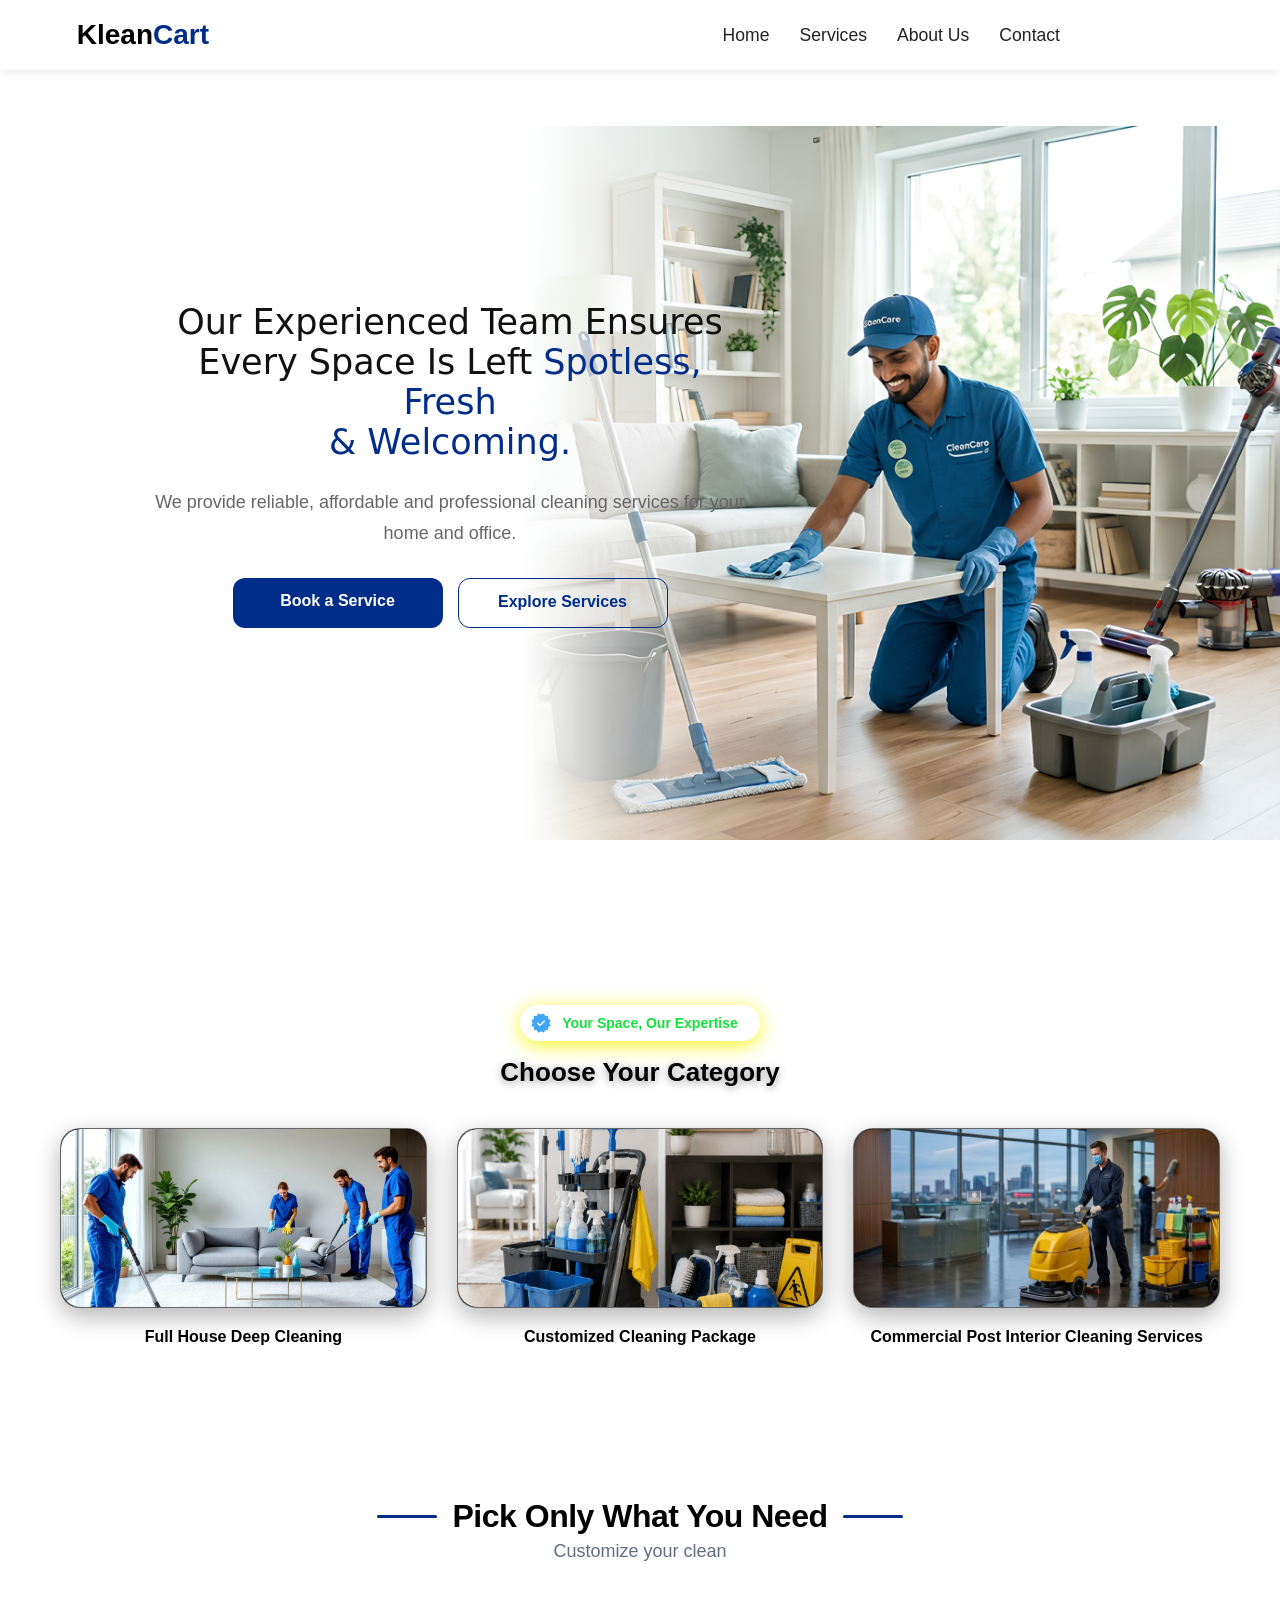
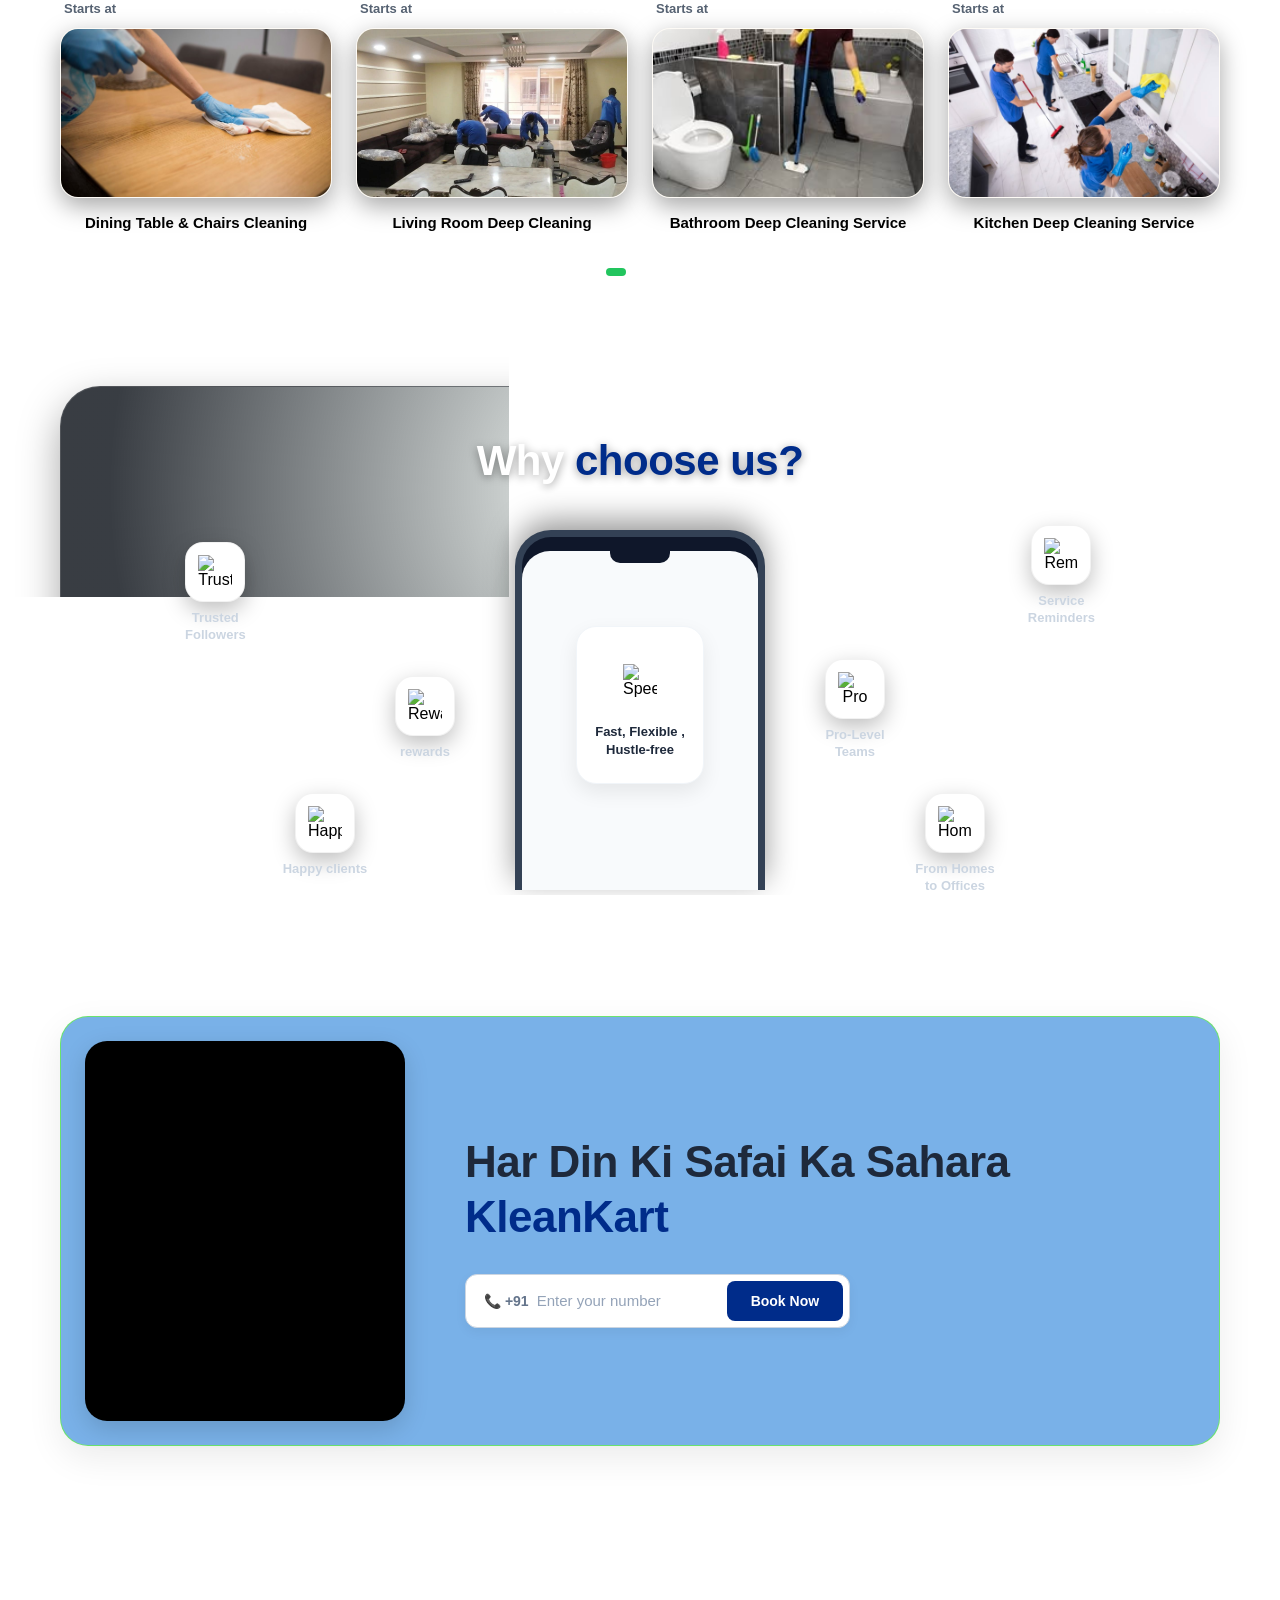
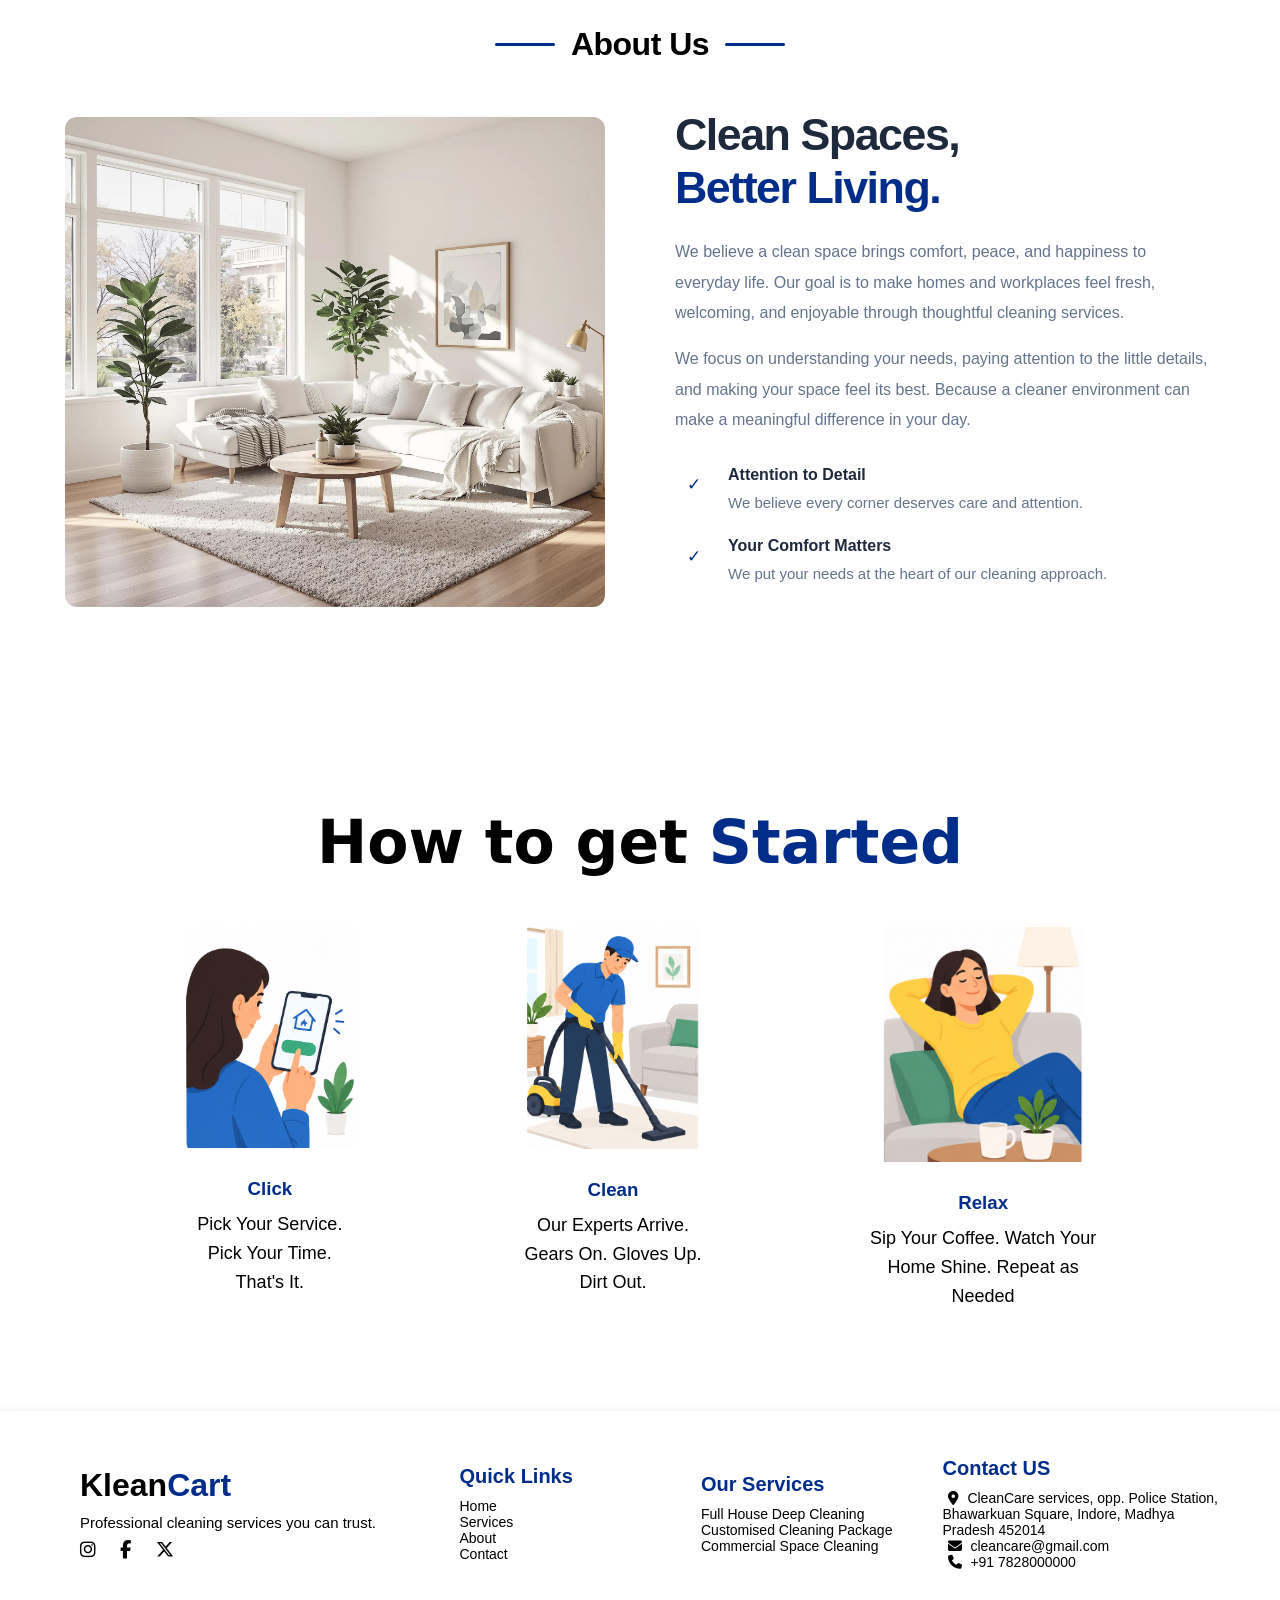
==== commit f8893d2e: "Minor Change" ====
--- a/index.html
+++ b/index.html
@@ -99,7 +99,7 @@
             <div class="category-grid">
 
                 <!-- Card 1 -->
-                <a href="services.html" class="cat-card-link">
+                <a href="services.html?category=fullhouse" class="cat-card-link">
                     <div class="cat-card">
                         <div class="cat-media flex-center">
                             <img src="houseclean.jpg" alt="Full House Deep Cleaning">
